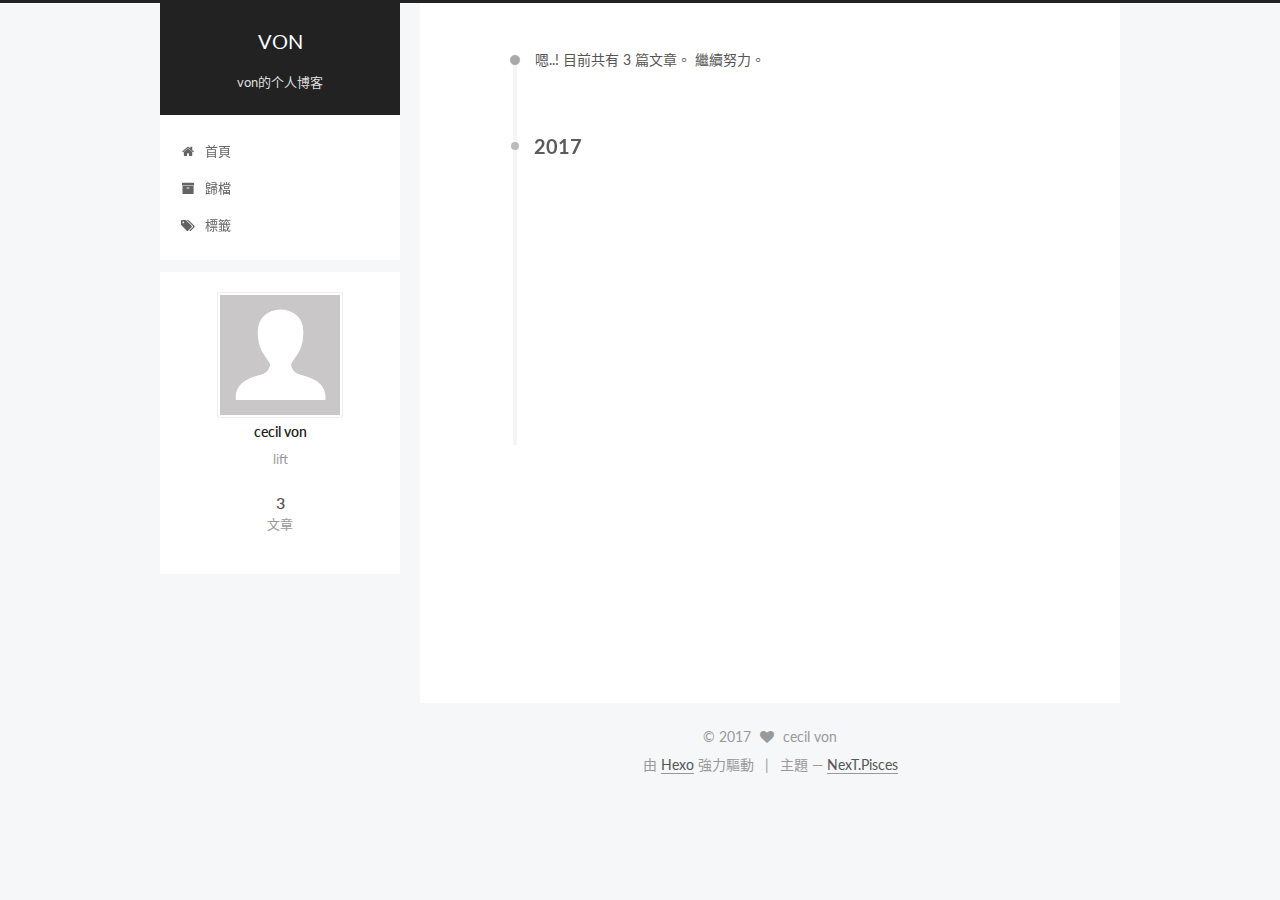
==== archives/index.html @ db0f4509 "Site updated: 2017-08-17 15:25:18" ====
<!DOCTYPE html>



  


<html class="theme-next pisces use-motion" lang="zh-hk">
<head>
  <meta charset="UTF-8"/>
<meta http-equiv="X-UA-Compatible" content="IE=edge" />
<meta name="viewport" content="width=device-width, initial-scale=1, maximum-scale=1"/>
<meta name="theme-color" content="#222">









<meta http-equiv="Cache-Control" content="no-transform" />
<meta http-equiv="Cache-Control" content="no-siteapp" />















  
  
  <link href="/lib/fancybox/source/jquery.fancybox.css?v=2.1.5" rel="stylesheet" type="text/css" />




  
  
  
  

  
    
    
  

  

  

  

  

  
    
    
    <link href="//fonts.googleapis.com/css?family=Lato:300,300italic,400,400italic,700,700italic&subset=latin,latin-ext" rel="stylesheet" type="text/css">
  






<link href="/lib/font-awesome/css/font-awesome.min.css?v=4.6.2" rel="stylesheet" type="text/css" />

<link href="/css/main.css?v=5.1.2" rel="stylesheet" type="text/css" />


  <meta name="keywords" content="Hexo, NexT" />








  <link rel="shortcut icon" type="image/x-icon" href="/favicon.ico?v=5.1.2" />






<meta name="description" content="lift">
<meta property="og:type" content="website">
<meta property="og:title" content="VON">
<meta property="og:url" content="http://yoursite.com/archives/index.html">
<meta property="og:site_name" content="VON">
<meta property="og:description" content="lift">
<meta property="og:locale" content="zh-hk">
<meta name="twitter:card" content="summary">
<meta name="twitter:title" content="VON">
<meta name="twitter:description" content="lift">



<script type="text/javascript" id="hexo.configurations">
  var NexT = window.NexT || {};
  var CONFIG = {
    root: '/',
    scheme: 'Pisces',
    sidebar: {"position":"left","display":"post","offset":12,"offset_float":12,"b2t":false,"scrollpercent":false,"onmobile":false},
    fancybox: true,
    tabs: true,
    motion: true,
    duoshuo: {
      userId: '0',
      author: '博主'
    },
    algolia: {
      applicationID: '',
      apiKey: '',
      indexName: '',
      hits: {"per_page":10},
      labels: {"input_placeholder":"Search for Posts","hits_empty":"We didn't find any results for the search: ${query}","hits_stats":"${hits} results found in ${time} ms"}
    }
  };
</script>



  <link rel="canonical" href="http://yoursite.com/archives/"/>





  <title>歸檔 | VON</title>
  








</head>

<body itemscope itemtype="http://schema.org/WebPage" lang="zh-hk">

  
  
    
  

  <div class="container sidebar-position-left  page-archive  ">
    <div class="headband"></div>

    <header id="header" class="header" itemscope itemtype="http://schema.org/WPHeader">
      <div class="header-inner"><div class="site-brand-wrapper">
  <div class="site-meta ">
    

    <div class="custom-logo-site-title">
      <a href="/"  class="brand" rel="start">
        <span class="logo-line-before"><i></i></span>
        <span class="site-title">VON</span>
        <span class="logo-line-after"><i></i></span>
      </a>
    </div>
      
        <p class="site-subtitle">von的个人博客</p>
      
  </div>

  <div class="site-nav-toggle">
    <button>
      <span class="btn-bar"></span>
      <span class="btn-bar"></span>
      <span class="btn-bar"></span>
    </button>
  </div>
</div>

<nav class="site-nav">
  

  
    <ul id="menu" class="menu">
      
        
        <li class="menu-item menu-item-home">
          <a href="/" rel="section">
            
              <i class="menu-item-icon fa fa-fw fa-home"></i> <br />
            
            首頁
          </a>
        </li>
      
        
        <li class="menu-item menu-item-archives">
          <a href="/archives/" rel="section">
            
              <i class="menu-item-icon fa fa-fw fa-archive"></i> <br />
            
            歸檔
          </a>
        </li>
      
        
        <li class="menu-item menu-item-tags">
          <a href="/tags/" rel="section">
            
              <i class="menu-item-icon fa fa-fw fa-tags"></i> <br />
            
            標籤
          </a>
        </li>
      

      
    </ul>
  

  
</nav>



 </div>
    </header>

    <main id="main" class="main">
      <div class="main-inner">
        <div class="content-wrap">
          <div id="content" class="content">
            

  
  
  
  <div class="post-block archive">
    <div id="posts" class="posts-collapse">
      <span class="archive-move-on"></span>

      <span class="archive-page-counter">
        
        
        
          
        
        嗯..! 目前共有 3 篇文章。 繼續努力。
      </span>

      

        
        
        

        
          
          <div class="collection-title">
            <h2 class="archive-year motion-element" id="archive-year-2017">2017</h2>
          </div>
        
        

        

  <article class="post post-type-normal" itemscope itemtype="http://schema.org/Article">
    <header class="post-header">

      <h2 class="post-title">
        
            <a class="post-title-link" href="/2017/08/17/myself/" itemprop="url">
              
                <span itemprop="name">未命名</span>
              
            </a>
        
      </h2>

      <div class="post-meta">
        <time class="post-time" itemprop="dateCreated"
              datetime="2017-08-17T15:24:46+08:00"
              content="2017-08-17" >
          08-17
        </time>
      </div>

    </header>
  </article>



      

        
        
        

        
        

        

  <article class="post post-type-normal" itemscope itemtype="http://schema.org/Article">
    <header class="post-header">

      <h2 class="post-title">
        
            <a class="post-title-link" href="/2017/08/17/vlog/" itemprop="url">
              
                <span itemprop="name">未命名</span>
              
            </a>
        
      </h2>

      <div class="post-meta">
        <time class="post-time" itemprop="dateCreated"
              datetime="2017-08-17T15:23:54+08:00"
              content="2017-08-17" >
          08-17
        </time>
      </div>

    </header>
  </article>



      

        
        
        

        
        

        

  <article class="post post-type-normal" itemscope itemtype="http://schema.org/Article">
    <header class="post-header">

      <h2 class="post-title">
        
            <a class="post-title-link" href="/2017/08/17/hello-world/" itemprop="url">
              
                <span itemprop="name">Hello World</span>
              
            </a>
        
      </h2>

      <div class="post-meta">
        <time class="post-time" itemprop="dateCreated"
              datetime="2017-08-17T12:05:50+08:00"
              content="2017-08-17" >
          08-17
        </time>
      </div>

    </header>
  </article>



      

    </div>
  </div>
  
  
  

  



          </div>
          


          

        </div>
        
          
  
  <div class="sidebar-toggle">
    <div class="sidebar-toggle-line-wrap">
      <span class="sidebar-toggle-line sidebar-toggle-line-first"></span>
      <span class="sidebar-toggle-line sidebar-toggle-line-middle"></span>
      <span class="sidebar-toggle-line sidebar-toggle-line-last"></span>
    </div>
  </div>

  <aside id="sidebar" class="sidebar">
    
    <div class="sidebar-inner">

      

      

      <section class="site-overview sidebar-panel sidebar-panel-active">
        <div class="site-author motion-element" itemprop="author" itemscope itemtype="http://schema.org/Person">
          <img class="site-author-image" itemprop="image"
               src="/images/avatar.gif"
               alt="cecil von" />
          <p class="site-author-name" itemprop="name">cecil von</p>
           
              <p class="site-description motion-element" itemprop="description">lift</p>
          
        </div>
        <nav class="site-state motion-element">

          
            <div class="site-state-item site-state-posts">
              <a href="/archives/">
                <span class="site-state-item-count">3</span>
                <span class="site-state-item-name">文章</span>
              </a>
            </div>
          

          

          

        </nav>

        

        <div class="links-of-author motion-element">
          
        </div>

        
        

        
        

        


      </section>

      

      

    </div>
  </aside>


        
      </div>
    </main>

    <footer id="footer" class="footer">
      <div class="footer-inner">
        <div class="copyright" >
  
  &copy; 
  <span itemprop="copyrightYear">2017</span>
  <span class="with-love">
    <i class="fa fa-heart"></i>
  </span>
  <span class="author" itemprop="copyrightHolder">cecil von</span>

  
</div>


  <div class="powered-by">
    由 <a class="theme-link" href="https://hexo.io">Hexo</a> 強力驅動
  </div>

  <span class="post-meta-divider">|</span>

  <div class="theme-info">
    主題 &mdash;
    <a class="theme-link" href="https://github.com/iissnan/hexo-theme-next">
      NexT.Pisces
    </a>
  </div>


        







        
      </div>
    </footer>

    
      <div class="back-to-top">
        <i class="fa fa-arrow-up"></i>
        
      </div>
    

  </div>

  

<script type="text/javascript">
  if (Object.prototype.toString.call(window.Promise) !== '[object Function]') {
    window.Promise = null;
  }
</script>









  












  
  <script type="text/javascript" src="/lib/jquery/index.js?v=2.1.3"></script>

  
  <script type="text/javascript" src="/lib/fastclick/lib/fastclick.min.js?v=1.0.6"></script>

  
  <script type="text/javascript" src="/lib/jquery_lazyload/jquery.lazyload.js?v=1.9.7"></script>

  
  <script type="text/javascript" src="/lib/velocity/velocity.min.js?v=1.2.1"></script>

  
  <script type="text/javascript" src="/lib/velocity/velocity.ui.min.js?v=1.2.1"></script>

  
  <script type="text/javascript" src="/lib/fancybox/source/jquery.fancybox.pack.js?v=2.1.5"></script>


  


  <script type="text/javascript" src="/js/src/utils.js?v=5.1.2"></script>

  <script type="text/javascript" src="/js/src/motion.js?v=5.1.2"></script>



  
  


  <script type="text/javascript" src="/js/src/affix.js?v=5.1.2"></script>

  <script type="text/javascript" src="/js/src/schemes/pisces.js?v=5.1.2"></script>



  
  
    <script type="text/javascript" id="motion.page.archive">
      $('.archive-year').velocity('transition.slideLeftIn');
    </script>
  


  


  <script type="text/javascript" src="/js/src/bootstrap.js?v=5.1.2"></script>



  


  




	





  





  








  





  

  

  

  

  

  

</body>
</html>
---- css/main.css ----
/* normalize.css v3.0.2 | MIT License | git.io/normalize */
html {
  font-family: sans-serif; /* 1 */
  -ms-text-size-adjust: 100%; /* 2 */
  -webkit-text-size-adjust: 100%; /* 2 */
}
body {
  margin: 0;
}
article,
aside,
details,
figcaption,
figure,
footer,
header,
hgroup,
main,
menu,
nav,
section,
summary {
  display: block;
}
audio,
canvas,
progress,
video {
  display: inline-block; /* 1 */
  vertical-align: baseline; /* 2 */
}
audio:not([controls]) {
  display: none;
  height: 0;
}
[hidden],
template {
  display: none;
}
a {
  background-color: transparent;
}
a:active,
a:hover {
  outline: 0;
}
abbr[title] {
  border-bottom: 1px dotted;
}
b,
strong {
  font-weight: bold;
}
dfn {
  font-style: italic;
}
h1 {
  font-size: 2em;
  margin: 0.67em 0;
}
mark {
  background: #ff0;
  color: #000;
}
small {
  font-size: 80%;
}
sub,
sup {
  font-size: 75%;
  line-height: 0;
  position: relative;
  vertical-align: baseline;
}
sup {
  top: -0.5em;
}
sub {
  bottom: -0.25em;
}
img {
  border: 0;
}
svg:not(:root) {
  overflow: hidden;
}
figure {
  margin: 1em 40px;
}
hr {
  -moz-box-sizing: content-box;
  box-sizing: content-box;
  height: 0;
}
pre {
  overflow: auto;
}
code,
kbd,
pre,
samp {
  font-family: monospace, monospace;
  font-size: 1em;
}
button,
input,
optgroup,
select,
textarea {
  color: inherit; /* 1 */
  font: inherit; /* 2 */
  margin: 0; /* 3 */
}
button {
  overflow: visible;
}
button,
select {
  text-transform: none;
}
button,
html input[type="button"],
input[type="reset"],
input[type="submit"] {
  -webkit-appearance: button; /* 2 */
  cursor: pointer; /* 3 */
}
button[disabled],
html input[disabled] {
  cursor: default;
}
button::-moz-focus-inner,
input::-moz-focus-inner {
  border: 0;
  padding: 0;
}
input {
  line-height: normal;
}
input[type="checkbox"],
input[type="radio"] {
  box-sizing: border-box; /* 1 */
  padding: 0; /* 2 */
}
input[type="number"]::-webkit-inner-spin-button,
input[type="number"]::-webkit-outer-spin-button {
  height: auto;
}
input[type="search"] {
  -webkit-appearance: textfield; /* 1 */
  -moz-box-sizing: content-box;
  -webkit-box-sizing: content-box; /* 2 */
  box-sizing: content-box;
}
input[type="search"]::-webkit-search-cancel-button,
input[type="search"]::-webkit-search-decoration {
  -webkit-appearance: none;
}
fieldset {
  border: 1px solid #c0c0c0;
  margin: 0 2px;
  padding: 0.35em 0.625em 0.75em;
}
legend {
  border: 0; /* 1 */
  padding: 0; /* 2 */
}
textarea {
  overflow: auto;
}
optgroup {
  font-weight: bold;
}
table {
  border-collapse: collapse;
  border-spacing: 0;
}
td,
th {
  padding: 0;
}
::selection {
  background: #262a30;
  color: #fff;
}
body {
  position: relative;
  font-family: 'Lato', "PingFang SC", "Microsoft YaHei", sans-serif;
  font-size: 14px;
  line-height: 2;
  color: #555;
  background: #f5f7f9;
}
@media (max-width: 767px) {
  body {
    padding-right: 0 !important;
  }
}
@media (min-width: 768px) and (max-width: 991px) {
  body {
    padding-right: 0 !important;
  }
}
@media (min-width: 1600px) {
  body {
    font-size: 16px;
  }
}
h1,
h2,
h3,
h4,
h5,
h6 {
  margin: 0;
  padding: 0;
  font-weight: bold;
  line-height: 1.5;
  font-family: 'Lato', "PingFang SC", "Microsoft YaHei", sans-serif;
}
h2,
h3,
h4,
h5,
h6 {
  margin: 20px 0 15px;
}
h1 {
  font-size: 22px;
}
@media (max-width: 767px) {
  h1 {
    font-size: 18px;
  }
}
h2 {
  font-size: 20px;
}
@media (max-width: 767px) {
  h2 {
    font-size: 16px;
  }
}
h3 {
  font-size: 18px;
}
@media (max-width: 767px) {
  h3 {
    font-size: 14px;
  }
}
h4 {
  font-size: 16px;
}
@media (max-width: 767px) {
  h4 {
    font-size: 12px;
  }
}
h5 {
  font-size: 14px;
}
@media (max-width: 767px) {
  h5 {
    font-size: 10px;
  }
}
h6 {
  font-size: 12px;
}
@media (max-width: 767px) {
  h6 {
    font-size: 8px;
  }
}
p {
  margin: 0 0 20px 0;
}
a {
  color: #555;
  text-decoration: none;
  border-bottom: 1px solid #999;
  word-wrap: break-word;
}
a:hover {
  color: #222;
  border-bottom-color: #222;
}
blockquote {
  margin: 0;
  padding: 0;
}
img {
  display: block;
  margin: auto;
  max-width: 100%;
  height: auto;
}
hr {
  margin: 40px 0;
  height: 3px;
  border: none;
  background-color: #ddd;
  background-image: repeating-linear-gradient(-45deg, #fff, #fff 4px, transparent 4px, transparent 8px);
}
blockquote {
  padding: 0 15px;
  color: #666;
  border-left: 4px solid #ddd;
}
blockquote cite::before {
  content: "-";
  padding: 0 5px;
}
dt {
  font-weight: 700;
}
dd {
  margin: 0;
  padding: 0;
}
kbd {
  border: 1px solid #ccc;
  border-radius: 0.2em;
  box-shadow: 0.1em 0.1em 0.2em rgba(0,0,0,0.1);
  background-color: #f9f9f9;
  font-family: inherit;
  background-image: -webkit-linear-gradient(top, #eee, #fff, #eee);
  padding: 0.1em 0.3em;
  white-space: nowrap;
}
.text-left {
  text-align: left;
}
.text-center {
  text-align: center;
}
.text-right {
  text-align: right;
}
.text-justify {
  text-align: justify;
}
.text-nowrap {
  white-space: nowrap;
}
.text-lowercase {
  text-transform: lowercase;
}
.text-uppercase {
  text-transform: uppercase;
}
.text-capitalize {
  text-transform: capitalize;
}
.center-block {
  display: block;
  margin-left: auto;
  margin-right: auto;
}
.clearfix:before,
.clearfix:after {
  content: " ";
  display: table;
}
.clearfix:after {
  clear: both;
}
.pullquote {
  width: 45%;
}
.pullquote.left {
  float: left;
  margin-left: 5px;
  margin-right: 10px;
}
.pullquote.right {
  float: right;
  margin-left: 10px;
  margin-right: 5px;
}
.affix.affix.affix {
  position: fixed;
}
.translation {
  margin-top: -20px;
  font-size: 14px;
  color: #999;
}
.scrollbar-measure {
  width: 100px;
  height: 100px;
  overflow: scroll;
  position: absolute;
  top: -9999px;
}
.use-motion .motion-element {
  opacity: 0;
}
table {
  margin: 20px 0;
  width: 100%;
  border-collapse: collapse;
  border-spacing: 0;
  border: 1px solid #ddd;
  font-size: 14px;
  table-layout: fixed;
  word-wrap: break-all;
}
table>tbody>tr:nth-of-type(odd) {
  background-color: #f9f9f9;
}
table>tbody>tr:hover {
  background-color: #f5f5f5;
}
caption,
th,
td {
  padding: 8px;
  text-align: left;
  vertical-align: middle;
  font-weight: normal;
}
th,
td {
  border-bottom: 3px solid #ddd;
  border-right: 1px solid #eee;
}
th {
  padding-bottom: 10px;
  font-weight: 700;
}
td {
  border-bottom-width: 1px;
}
html,
body {
  height: 100%;
}
.container {
  position: relative;
  min-height: 100%;
}
.header-inner {
  margin: 0 auto;
  padding: 100px 0 70px;
  width: 700px;
}
@media (min-width: 1600px) {
  .container .header-inner {
    width: 900px;
  }
}
.main-inner {
  margin: 0 auto;
  width: 700px;
}
@media (min-width: 1600px) {
  .container .main-inner {
    width: 900px;
  }
}
.footer {
  width: 100%;
  min-height: 50px;
}
.footer-inner {
  box-sizing: border-box;
  margin: 20px auto;
  width: 700px;
}
@media (min-width: 1600px) {
  .container .footer-inner {
    width: 900px;
  }
}
pre,
.highlight {
  overflow: auto;
  margin: 20px 0;
  padding: 0;
  font-size: 13px;
  color: #4d4d4c;
  background: #f7f7f7;
  line-height: 1.6;
}
pre,
code {
  font-family: consolas, Menlo, "PingFang SC", "Microsoft YaHei", monospace;
}
code {
  padding: 2px 4px;
  word-wrap: break-word;
  color: #555;
  background: #eee;
  border-radius: 3px;
  font-size: 13px;
}
pre code {
  padding: 0;
  color: #4d4d4c;
  background: none;
  text-shadow: none;
}
.highlight {
  border-radius: 1px;
}
.highlight pre {
  border: none;
  margin: 0;
  padding: 10px 0;
}
.highlight table {
  margin: 0;
  width: auto;
  border: none;
}
.highlight td {
  border: none;
  padding: 0;
}
.highlight figcaption {
  font-size: 1em;
  color: #4d4d4c;
  line-height: 1em;
  margin-bottom: 1em;
}
.highlight figcaption:before,
.highlight figcaption:after {
  content: " ";
  display: table;
}
.highlight figcaption:after {
  clear: both;
}
.highlight figcaption a {
  float: right;
  color: #4d4d4c;
}
.highlight figcaption a:hover {
  border-bottom-color: #4d4d4c;
}
.highlight .gutter pre {
  padding-left: 10px;
  padding-right: 10px;
  color: #869194;
  text-align: right;
  background-color: #eff2f3;
}
.highlight .code pre {
  width: 100%;
  padding-left: 10px;
  padding-right: 10px;
  background-color: #f7f7f7;
}
.highlight .line {
  height: 20px;
}
.gutter {
  -webkit-user-select: none;
  -moz-user-select: none;
  -ms-user-select: none;
  user-select: none;
}
.gist table {
  width: auto;
}
.gist table td {
  border: none;
}
pre .deletion {
  background: #fdd;
}
pre .addition {
  background: #dfd;
}
pre .meta {
  color: #8959a8;
}
pre .comment {
  color: #8e908c;
}
pre .variable,
pre .attribute,
pre .tag,
pre .regexp,
pre .ruby .constant,
pre .xml .tag .title,
pre .xml .pi,
pre .xml .doctype,
pre .html .doctype,
pre .css .id,
pre .css .class,
pre .css .pseudo {
  color: #c82829;
}
pre .number,
pre .preprocessor,
pre .built_in,
pre .literal,
pre .params,
pre .constant,
pre .command {
  color: #f5871f;
}
pre .ruby .class .title,
pre .css .rules .attribute,
pre .string,
pre .value,
pre .inheritance,
pre .header,
pre .ruby .symbol,
pre .xml .cdata,
pre .special,
pre .number,
pre .formula {
  color: #718c00;
}
pre .title,
pre .css .hexcolor {
  color: #3e999f;
}
pre .function,
pre .python .decorator,
pre .python .title,
pre .ruby .function .title,
pre .ruby .title .keyword,
pre .perl .sub,
pre .javascript .title,
pre .coffeescript .title {
  color: #4271ae;
}
pre .keyword,
pre .javascript .function {
  color: #8959a8;
}
.full-image.full-image.full-image {
  border: none;
  max-width: 100%;
  width: auto;
  margin: 20px auto;
}
@media (min-width: 992px) {
  .full-image.full-image.full-image {
    max-width: none;
    width: 118%;
    margin: 0 -9%;
  }
}
.blockquote-center,
.page-home .post-type-quote blockquote,
.page-post-detail .post-type-quote blockquote {
  position: relative;
  margin: 40px 0;
  padding: 0;
  border-left: none;
  text-align: center;
}
.blockquote-center::before,
.page-home .post-type-quote blockquote::before,
.page-post-detail .post-type-quote blockquote::before,
.blockquote-center::after,
.page-home .post-type-quote blockquote::after,
.page-post-detail .post-type-quote blockquote::after {
  position: absolute;
  content: ' ';
  display: block;
  width: 100%;
  height: 24px;
  opacity: 0.2;
  background-repeat: no-repeat;
  background-position: 0 -6px;
  background-size: 22px 22px;
}
.blockquote-center::before,
.page-home .post-type-quote blockquote::before,
.page-post-detail .post-type-quote blockquote::before {
  top: -20px;
  background-image: url("../images/quote-l.svg");
  border-top: 1px solid #ccc;
}
.blockquote-center::after,
.page-home .post-type-quote blockquote::after,
.page-post-detail .post-type-quote blockquote::after {
  bottom: -20px;
  background-image: url("../images/quote-r.svg");
  border-bottom: 1px solid #ccc;
  background-position: 100% 8px;
}
.blockquote-center p,
.page-home .post-type-quote blockquote p,
.page-post-detail .post-type-quote blockquote p,
.blockquote-center div,
.page-home .post-type-quote blockquote div,
.page-post-detail .post-type-quote blockquote div {
  text-align: center;
}
.post .post-body .group-picture img {
  box-sizing: border-box;
  padding: 0 3px;
  border: none;
}
.post .group-picture-row {
  overflow: hidden;
  margin-top: 6px;
}
.post .group-picture-row:first-child {
  margin-top: 0;
}
.post .group-picture-column {
  float: left;
}
.page-post-detail .post-body .group-picture-column {
  float: none;
  margin-top: 10px;
  width: auto !important;
}
.page-post-detail .post-body .group-picture-column img {
  margin: 0 auto;
}
.page-archive .group-picture-container {
  overflow: hidden;
}
.page-archive .group-picture-row {
  float: left;
}
.page-archive .group-picture-row:first-child {
  margin-top: 6px;
}
.page-archive .group-picture-column {
  max-width: 150px;
  max-height: 150px;
}
.post-body .note {
  position: relative;
  padding: 15px;
  margin-bottom: 20px;
  border: 1px solid #eee;
  border-left-width: 5px;
  border-radius: 3px;
}
.post-body .note h2,
.post-body .note h3,
.post-body .note h4,
.post-body .note h5,
.post-body .note h6 {
  margin-top: 0;
  margin-bottom: 0;
  border-bottom: initial;
  padding-top: 0 !important;
}
.post-body .note p:first-child,
.post-body .note ul:first-child,
.post-body .note ol:first-child,
.post-body .note table:first-child,
.post-body .note pre:first-child,
.post-body .note blockquote:first-child {
  margin-top: 0;
}
.post-body .note p:last-child,
.post-body .note ul:last-child,
.post-body .note ol:last-child,
.post-body .note table:last-child,
.post-body .note pre:last-child,
.post-body .note blockquote:last-child {
  margin-bottom: 0;
}
.post-body .note.default {
  border-left-color: #777;
}
.post-body .note.default h2,
.post-body .note.default h3,
.post-body .note.default h4,
.post-body .note.default h5,
.post-body .note.default h6 {
  color: #777;
}
.post-body .note.primary {
  border-left-color: #6f42c1;
}
.post-body .note.primary h2,
.post-body .note.primary h3,
.post-body .note.primary h4,
.post-body .note.primary h5,
.post-body .note.primary h6 {
  color: #6f42c1;
}
.post-body .note.info {
  border-left-color: #428bca;
}
.post-body .note.info h2,
.post-body .note.info h3,
.post-body .note.info h4,
.post-body .note.info h5,
.post-body .note.info h6 {
  color: #428bca;
}
.post-body .note.success {
  border-left-color: #5cb85c;
}
.post-body .note.success h2,
.post-body .note.success h3,
.post-body .note.success h4,
.post-body .note.success h5,
.post-body .note.success h6 {
  color: #5cb85c;
}
.post-body .note.warning {
  border-left-color: #f0ad4e;
}
.post-body .note.warning h2,
.post-body .note.warning h3,
.post-body .note.warning h4,
.post-body .note.warning h5,
.post-body .note.warning h6 {
  color: #f0ad4e;
}
.post-body .note.danger {
  border-left-color: #d9534f;
}
.post-body .note.danger h2,
.post-body .note.danger h3,
.post-body .note.danger h4,
.post-body .note.danger h5,
.post-body .note.danger h6 {
  color: #d9534f;
}
.post-body .label {
  display: inline;
  padding: 0 2px;
  white-space: nowrap;
}
.post-body .label.default {
  background-color: #f0f0f0;
}
.post-body .label.primary {
  background-color: #efe6f7;
}
.post-body .label.info {
  background-color: #e5f2f8;
}
.post-body .label.success {
  background-color: #e7f4e9;
}
.post-body .label.warning {
  background-color: #fcf6e1;
}
.post-body .label.danger {
  background-color: #fae8eb;
}
.post-body .tabs {
  position: relative;
  display: block;
  margin-bottom: 20px;
  padding-top: 10px;
}
.post-body .tabs ul.nav-tabs {
  margin: 0;
  padding: 0;
  display: flex;
  margin-bottom: -1px;
}
@media (max-width: 413px) {
  .post-body .tabs ul.nav-tabs {
    display: block;
    margin-bottom: 5px;
  }
}
.post-body .tabs ul.nav-tabs li.tab {
  list-style-type: none !important;
  margin: 0 0.25em 0 0;
  border-top: 3px solid transparent;
  border-left: 1px solid transparent;
  border-right: 1px solid transparent;
}
@media (max-width: 413px) {
  .post-body .tabs ul.nav-tabs li.tab {
    margin: initial;
    border-top: 1px solid transparent;
    border-left: 3px solid transparent;
    border-right: 1px solid transparent;
    border-bottom: 1px solid transparent;
  }
}
.post-body .tabs ul.nav-tabs li.tab a {
  outline: 0;
  border-bottom: initial;
  display: block;
  line-height: 1.8em;
  padding: 0.25em 0.75em;
  transition-duration: 0.2s;
  transition-timing-function: ease-out;
  transition-delay: 0s;
}
.post-body .tabs ul.nav-tabs li.tab a i {
  width: 1.285714285714286em;
}
.post-body .tabs ul.nav-tabs li.tab.active {
  border-top: 3px solid #fc6423;
  border-left: 1px solid #ddd;
  border-right: 1px solid #ddd;
  background-color: #fff;
}
@media (max-width: 413px) {
  .post-body .tabs ul.nav-tabs li.tab.active {
    border-top: 1px solid #ddd;
    border-left: 3px solid #fc6423;
    border-right: 1px solid #ddd;
    border-bottom: 1px solid #ddd;
  }
}
.post-body .tabs ul.nav-tabs li.tab.active a {
  cursor: default;
  color: #555;
}
.post-body .tabs .tab-content {
  background-color: #fff;
}
.post-body .tabs .tab-content .tab-pane {
  border: 1px solid #ddd;
  padding: 20px 20px 0 20px;
}
.post-body .tabs .tab-content .tab-pane:not(.active) {
  display: none !important;
}
.post-body .tabs .tab-content .tab-pane.active {
  display: block !important;
}
.btn {
  display: inline-block;
  padding: 0 20px;
  font-size: 14px;
  color: #fff;
  background: #222;
  border: 2px solid #555;
  text-decoration: none;
  border-radius: 0;
  transition-property: background-color;
  transition-duration: 0.2s;
  transition-timing-function: ease-in-out;
  transition-delay: 0s;
}
.btn:hover,
.post-button .btn:hover {
  border-color: #222;
  color: #fff;
  background: #222;
}
.btn-bar {
  display: block;
  width: 22px;
  height: 2px;
  background: #555;
  border-radius: 1px;
}
.btn-bar+.btn-bar {
  margin-top: 4px;
}
.pagination {
  margin: 120px 0 40px;
  text-align: center;
  border-top: 1px solid #eee;
}
.page-number-basic,
.pagination .prev,
.pagination .next,
.pagination .page-number,
.pagination .space {
  display: inline-block;
  position: relative;
  top: -1px;
  margin: 0 10px;
  padding: 0 10px;
  line-height: 30px;
}
@media (max-width: 767px) {
  .page-number-basic,
  .pagination .prev,
  .pagination .next,
  .pagination .page-number,
  .pagination .space {
    margin: 0 5px;
  }
}
.pagination .prev,
.pagination .next,
.pagination .page-number {
  border-bottom: 0;
  border-top: 1px solid #eee;
  transition-property: border-color;
  transition-duration: 0.2s;
  transition-timing-function: ease-in-out;
  transition-delay: 0s;
}
.pagination .prev:hover,
.pagination .next:hover,
.pagination .page-number:hover {
  border-top-color: #222;
}
.pagination .space {
  padding: 0;
  margin: 0;
}
.pagination .prev {
  margin-left: 0;
}
.pagination .next {
  margin-right: 0;
}
.pagination .page-number.current {
  color: #fff;
  background: #ccc;
  border-top-color: #ccc;
}
@media (max-width: 767px) {
  .pagination {
    border-top: none;
  }
  .pagination .prev,
  .pagination .next,
  .pagination .page-number {
    margin-bottom: 10px;
    border-top: 0;
    border-bottom: 1px solid #eee;
  }
  .pagination .prev:hover,
  .pagination .next:hover,
  .pagination .page-number:hover {
    border-bottom-color: #222;
  }
}
.comments {
  margin: 60px 20px 0;
}
.tag-cloud {
  text-align: center;
}
.tag-cloud a {
  display: inline-block;
  margin: 10px;
}
.back-to-top {
  box-sizing: border-box;
  position: fixed;
  bottom: -100px;
  right: 30px;
  z-index: 1050;
  padding: 0 6px;
  width: 24px;
  background: #222;
  font-size: 12px;
  opacity: 0.6;
  color: #fff;
  cursor: pointer;
  text-align: center;
  -webkit-transform: translateZ(0);
  transition-property: bottom;
  transition-duration: 0.2s;
  transition-timing-function: ease-in-out;
  transition-delay: 0s;
}
@media (min-width: 768px) and (max-width: 991px) {
  .back-to-top {
    display: none !important;
  }
}
@media (max-width: 767px) {
  .back-to-top {
    display: none !important;
  }
}
.back-to-top.back-to-top-on {
  bottom: 30px;
}
.header {
  background: transparent;
}
.header-inner {
  position: relative;
}
.headband {
  height: 3px;
  background: #222;
}
.site-meta {
  margin: 0;
  text-align: center;
}
@media (max-width: 767px) {
  .site-meta {
    text-align: center;
  }
}
.brand {
  position: relative;
  display: inline-block;
  padding: 0 40px;
  color: #fff;
  background: #222;
  border-bottom: none;
}
.brand:hover {
  color: #fff;
}
.logo {
  display: inline-block;
  margin-right: 5px;
  line-height: 36px;
  vertical-align: top;
}
.site-title {
  display: inline-block;
  vertical-align: top;
  line-height: 36px;
  font-size: 20px;
  font-weight: normal;
  font-family: 'Lato', "PingFang SC", "Microsoft YaHei", sans-serif;
}
.site-subtitle {
  margin-top: 10px;
  font-size: 13px;
  color: #ddd;
}
.use-motion .brand {
  opacity: 0;
}
.use-motion .logo,
.use-motion .site-title,
.use-motion .site-subtitle {
  opacity: 0;
  position: relative;
  top: -10px;
}
.site-nav-toggle {
  display: none;
  position: absolute;
  top: 10px;
  left: 10px;
}
@media (max-width: 767px) {
  .site-nav-toggle {
    display: block;
  }
}
.site-nav-toggle button {
  margin-top: 2px;
  padding: 9px 10px;
  background: transparent;
  border: none;
}
@media (max-width: 767px) {
  .site-nav {
    display: none;
    margin: 0 -10px;
    padding: 0 10px;
    clear: both;
    border-top: 1px solid #ddd;
  }
}
@media (min-width: 768px) and (max-width: 991px) {
  .site-nav {
    display: block !important;
  }
}
@media (min-width: 992px) {
  .site-nav {
    display: block !important;
  }
}
.menu {
  margin-top: 20px;
  padding-left: 0;
  text-align: center;
}
.menu .menu-item {
  display: inline-block;
  margin: 0 10px;
  list-style: none;
}
@media screen and (max-width: 767px) {
  .menu .menu-item {
    margin-top: 10px;
  }
}
.menu .menu-item a {
  display: block;
  font-size: 13px;
  line-height: inherit;
  border-bottom: 1px solid transparent;
  transition-property: border-color;
  transition-duration: 0.2s;
  transition-timing-function: ease-in-out;
  transition-delay: 0s;
}
.menu .menu-item a:hover,
.menu-item-active a {
  border-bottom-color: #222;
}
.menu .menu-item .fa {
  margin-right: 5px;
}
.use-motion .menu-item {
  opacity: 0;
}
.post-body {
  font-family: 'Lato', "PingFang SC", "Microsoft YaHei", sans-serif;
}
@media (max-width: 767px) {
  .post-body {
    word-break: break-word;
  }
}
.post-body .fancybox img {
  display: block !important;
  margin: 0 auto;
  cursor: pointer;
  cursor: zoom-in;
  cursor: -webkit-zoom-in;
}
.post-body .image-caption,
.post-body .figure .caption {
  margin: 10px auto 15px;
  text-align: center;
  font-size: 14px;
  color: #999;
  font-weight: bold;
  line-height: 1;
}
.post-sticky-flag {
  display: inline-block;
  font-size: 16px;
  -ms-transform: rotate(30deg);
  -webkit-transform: rotate(30deg);
  -moz-transform: rotate(30deg);
  -ms-transform: rotate(30deg);
  -o-transform: rotate(30deg);
  transform: rotate(30deg);
}
.posts-expand {
  padding-top: 40px;
}
@media (max-width: 767px) {
  .posts-expand {
    margin: 0 20px;
  }
  .post-body pre {
    padding: 10px;
  }
  .post-body pre .gutter pre {
    padding-right: 10px;
  }
  .post-body .highlight {
    margin-left: 0px;
    margin-right: 0px;
    padding: 0;
  }
  .post-body .highlight .gutter pre {
    padding-right: 10px;
  }
}
@media (min-width: 992px) {
  .posts-expand .post-body {
    text-align: justify;
  }
}
.posts-expand .post-body h2,
.posts-expand .post-body h3,
.posts-expand .post-body h4,
.posts-expand .post-body h5,
.posts-expand .post-body h6 {
  padding-top: 10px;
}
.posts-expand .post-body h2 .header-anchor,
.posts-expand .post-body h3 .header-anchor,
.posts-expand .post-body h4 .header-anchor,
.posts-expand .post-body h5 .header-anchor,
.posts-expand .post-body h6 .header-anchor {
  float: right;
  margin-left: 10px;
  color: #ccc;
  border-bottom-style: none;
  visibility: hidden;
}
.posts-expand .post-body h2 .header-anchor:hover,
.posts-expand .post-body h3 .header-anchor:hover,
.posts-expand .post-body h4 .header-anchor:hover,
.posts-expand .post-body h5 .header-anchor:hover,
.posts-expand .post-body h6 .header-anchor:hover {
  color: inherit;
}
.posts-expand .post-body h2:hover .header-anchor,
.posts-expand .post-body h3:hover .header-anchor,
.posts-expand .post-body h4:hover .header-anchor,
.posts-expand .post-body h5:hover .header-anchor,
.posts-expand .post-body h6:hover .header-anchor {
  visibility: visible;
}
.posts-expand .post-body ul li {
  list-style: circle;
}
.posts-expand .post-body img {
  box-sizing: border-box;
  margin: auto;
  padding: 3px;
  border: 1px solid #ddd;
}
.posts-expand .fancybox img {
  margin: 0 auto;
}
@media (max-width: 767px) {
  .posts-collapse {
    margin: 0 20px;
  }
  .posts-collapse .post-title,
  .posts-collapse .post-meta {
    display: block;
    width: auto;
    text-align: left;
  }
}
.posts-collapse {
  position: relative;
  z-index: 1010;
  margin-left: 55px;
}
.posts-collapse::after {
  content: " ";
  position: absolute;
  top: 20px;
  left: 0;
  margin-left: -2px;
  width: 4px;
  height: 100%;
  background: #f5f5f5;
  z-index: -1;
}
@media (max-width: 767px) {
  .posts-collapse {
    margin: 0 20px;
  }
}
.posts-collapse .collection-title {
  position: relative;
  margin: 60px 0;
}
.posts-collapse .collection-title h1,
.posts-collapse .collection-title h2 {
  margin-left: 20px;
}
.posts-collapse .collection-title small {
  color: #bbb;
  margin-left: 5px;
}
.posts-collapse .collection-title::before {
  content: " ";
  position: absolute;
  left: 0;
  top: 50%;
  margin-left: -4px;
  margin-top: -4px;
  width: 8px;
  height: 8px;
  background: #bbb;
  border-radius: 50%;
}
.posts-collapse .post {
  margin: 30px 0;
}
.posts-collapse .post-header {
  position: relative;
  transition-duration: 0.2s;
  transition-timing-function: ease-in-out;
  transition-delay: 0s;
  transition-property: border;
  border-bottom: 1px dashed #ccc;
}
.posts-collapse .post-header::before {
  content: " ";
  position: absolute;
  left: 0;
  top: 12px;
  width: 6px;
  height: 6px;
  margin-left: -4px;
  background: #bbb;
  border-radius: 50%;
  border: 1px solid #fff;
  transition-duration: 0.2s;
  transition-timing-function: ease-in-out;
  transition-delay: 0s;
  transition-property: background;
}
.posts-collapse .post-header:hover {
  border-bottom-color: #666;
}
.posts-collapse .post-header:hover::before {
  background: #222;
}
.posts-collapse .post-meta {
  position: absolute;
  font-size: 12px;
  left: 20px;
  top: 5px;
}
.posts-collapse .post-comments-count {
  display: none;
}
.posts-collapse .post-title {
  margin-left: 60px;
  font-size: 16px;
  font-weight: normal;
  line-height: inherit;
}
.posts-collapse .post-title::after {
  margin-left: 3px;
  opacity: 0.6;
}
.posts-collapse .post-title a {
  color: #666;
  border-bottom: none;
}
.page-home .post-type-quote .post-header,
.page-post-detail .post-type-quote .post-header,
.page-home .post-type-quote .post-tags,
.page-post-detail .post-type-quote .post-tags {
  display: none;
}
.posts-expand .post-title {
  font-size: 26px;
  text-align: center;
  word-break: break-word;
  font-weight: 400;
}
@media (max-width: 767px) {
  .posts-expand .post-title {
    font-size: 22px;
  }
}
.posts-expand .post-title-link {
  display: inline-block;
  position: relative;
  color: #555;
  border-bottom: none;
  line-height: 1.2;
  vertical-align: top;
}
.posts-expand .post-title-link::before {
  content: "";
  position: absolute;
  width: 100%;
  height: 2px;
  bottom: 0;
  left: 0;
  background-color: #000;
  visibility: hidden;
  -webkit-transform: scaleX(0);
  -moz-transform: scaleX(0);
  -ms-transform: scaleX(0);
  -o-transform: scaleX(0);
  transform: scaleX(0);
  transition-duration: 0.2s;
  transition-timing-function: ease-in-out;
  transition-delay: 0s;
}
.posts-expand .post-title-link:hover::before {
  visibility: visible;
  -webkit-transform: scaleX(1);
  -moz-transform: scaleX(1);
  -ms-transform: scaleX(1);
  -o-transform: scaleX(1);
  transform: scaleX(1);
}
.posts-expand .post-title-link .fa {
  font-size: 16px;
}
.posts-expand .post-meta {
  margin: 3px 0 60px 0;
  color: #999;
  font-family: 'Lato', "PingFang SC", "Microsoft YaHei", sans-serif;
  font-size: 12px;
  text-align: center;
}
.posts-expand .post-meta .post-category-list {
  display: inline-block;
  margin: 0;
  padding: 3px;
}
.posts-expand .post-meta .post-category-list-link {
  color: #999;
}
.posts-expand .post-meta .post-description {
  font-size: 14px;
  margin-top: 2px;
}
.post-meta-divider {
  margin: 0 0.5em;
}
.post-meta-item-icon {
  margin-right: 3px;
}
@media (min-width: 768px) and (max-width: 991px) {
  .post-meta-item-icon {
    display: inline-block;
  }
}
@media (max-width: 767px) {
  .post-meta-item-icon {
    display: inline-block;
  }
}
@media (min-width: 768px) and (max-width: 991px) {
  .post-meta-item-text {
    display: none;
  }
}
@media (max-width: 767px) {
  .post-meta-item-text {
    display: none;
  }
}
@media (max-width: 767px) {
  .posts-expand .post-comments-count {
    display: none;
  }
}
.post-button {
  margin-top: 50px;
}
.post-button .btn {
  color: #555;
  font-size: 14px;
  background: #fff;
  border-radius: 2px;
  line-height: 2;
  margin: 0 4px 8px 4px;
}
.post-button .fa-fw {
  width: 1.285714285714286em;
  text-align: left;
}
.posts-expand .post-tags {
  margin-top: 40px;
  text-align: center;
}
.posts-expand .post-tags a {
  display: inline-block;
  margin-right: 10px;
  font-size: 13px;
}
.post-nav {
  display: table;
  margin-top: 15px;
  width: 100%;
  border-top: 1px solid #eee;
}
.post-nav-divider {
  display: table-cell;
  width: 10%;
}
.post-nav-item {
  display: table-cell;
  padding: 10px 0 0 0;
  width: 45%;
  vertical-align: top;
}
.post-nav-item a {
  position: relative;
  display: block;
  line-height: 25px;
  font-size: 14px;
  color: #555;
  border-bottom: none;
}
.post-nav-item a:hover {
  color: #222;
  border-bottom: none;
}
.post-nav-item a:active {
  top: 2px;
}
.post-nav-item .fa {
  position: absolute;
  top: 8px;
  left: 0;
  font-size: 12px;
}
.post-nav-next a {
  padding-left: 15px;
}
.post-nav-prev {
  text-align: right;
}
.post-nav-prev a {
  padding-right: 15px;
}
.post-nav-prev .fa {
  right: 0;
  left: auto;
}
.posts-expand .post-eof {
  display: block;
  margin: 80px auto 60px;
  width: 8%;
  height: 1px;
  background: #ccc;
  text-align: center;
}
.post:last-child .post-eof.post-eof.post-eof {
  display: none;
}
.post-gallery {
  display: table;
  table-layout: fixed;
  width: 100%;
  border-collapse: separate;
}
.post-gallery-row {
  display: table-row;
}
.post-gallery .post-gallery-img {
  display: table-cell;
  text-align: center;
  vertical-align: middle;
  border: none;
}
.post-gallery .post-gallery-img img {
  max-width: 100%;
  max-height: 100%;
  border: none;
}
.fancybox-close,
.fancybox-close:hover {
  border: none;
}
.rtl.post-body p,
.rtl.post-body a,
.rtl.post-body h1,
.rtl.post-body h2,
.rtl.post-body h3,
.rtl.post-body h4,
.rtl.post-body h5,
.rtl.post-body h6,
.rtl.post-body li,
.rtl.post-body ul,
.rtl.post-body ol {
  direction: rtl;
  font-family: UKIJ Ekran;
}
.rtl.post-title {
  font-family: UKIJ Ekran;
}
.sidebar {
  position: fixed;
  right: 0;
  top: 0;
  bottom: 0;
  width: 0;
  z-index: 1040;
  box-shadow: inset 0 2px 6px #000;
  background: #222;
  -webkit-transform: translateZ(0);
}
.sidebar a {
  color: #999;
  border-bottom-color: #555;
}
.sidebar a:hover {
  color: #eee;
}
@media (min-width: 768px) and (max-width: 991px) {
  .sidebar {
    display: none !important;
  }
}
@media (max-width: 767px) {
  .sidebar {
    display: none !important;
  }
}
.sidebar-inner {
  position: relative;
  padding: 20px 10px;
  color: #999;
  text-align: center;
}
.sidebar-toggle {
  position: fixed;
  right: 30px;
  bottom: 45px;
  width: 14px;
  height: 14px;
  padding: 5px;
  background: #222;
  line-height: 0;
  z-index: 1050;
  cursor: pointer;
  -webkit-transform: translateZ(0);
}
@media (min-width: 768px) and (max-width: 991px) {
  .sidebar-toggle {
    display: none !important;
  }
}
@media (max-width: 767px) {
  .sidebar-toggle {
    display: none !important;
  }
}
.sidebar-toggle-line {
  position: relative;
  display: inline-block;
  vertical-align: top;
  height: 2px;
  width: 100%;
  background: #fff;
  margin-top: 3px;
}
.sidebar-toggle-line:first-child {
  margin-top: 0;
}
.site-author-image {
  display: block;
  margin: 0 auto;
  padding: 2px;
  max-width: 120px;
  height: auto;
  border: 1px solid #eee;
}
.site-author-name {
  margin: 0;
  text-align: center;
  color: #222;
  font-weight: 600;
}
.site-description {
  margin-top: 0;
  text-align: center;
  font-size: 13px;
  color: #999;
}
.site-state {
  overflow: hidden;
  line-height: 1.4;
  white-space: nowrap;
  text-align: center;
}
.site-state-item {
  display: inline-block;
  padding: 0 15px;
  border-left: 1px solid #eee;
}
.site-state-item:first-child {
  border-left: none;
}
.site-state-item a {
  border-bottom: none;
}
.site-state-item-count {
  display: block;
  text-align: center;
  color: inherit;
  font-weight: 600;
  font-size: 16px;
}
.site-state-item-name {
  font-size: 13px;
  color: #999;
}
.feed-link {
  margin-top: 20px;
}
.feed-link a {
  display: inline-block;
  padding: 0 15px;
  color: #fc6423;
  border: 1px solid #fc6423;
  border-radius: 4px;
}
.feed-link a i {
  color: #fc6423;
  font-size: 14px;
}
.feed-link a:hover {
  color: #fff;
  background: #fc6423;
}
.feed-link a:hover i {
  color: #fff;
}
.links-of-author {
  margin-top: 20px;
  display: flex;
  flex-wrap: wrap;
  justify-content: center;
}
.links-of-author a {
  display: inline-block;
  vertical-align: middle;
  margin-right: 10px;
  margin-bottom: 10px;
  border-bottom-color: #555;
  font-size: 13px;
}
.links-of-author a:before {
  display: inline-block;
  vertical-align: middle;
  margin-right: 3px;
  content: " ";
  width: 4px;
  height: 4px;
  border-radius: 50%;
  background: #4b4a73;
}
.links-of-blogroll {
  font-size: 13px;
}
.links-of-blogroll-title {
  margin-top: 20px;
  font-size: 14px;
  font-weight: 600;
}
.links-of-blogroll-list {
  margin: 0;
  padding: 0;
  list-style: none;
}
.links-of-blogroll-item {
  padding: 2px 10px;
}
.links-of-blogroll-item a {
  max-width: 280px;
  box-sizing: border-box;
  display: inline-block;
  overflow: hidden;
  white-space: nowrap;
  text-overflow: ellipsis;
}
.sidebar-nav {
  margin: 0 0 20px;
  padding-left: 0;
}
.sidebar-nav li {
  display: inline-block;
  cursor: pointer;
  border-bottom: 1px solid transparent;
  font-size: 14px;
  color: #555;
}
.sidebar-nav li:hover {
  color: #fc6423;
}
.page-post-detail .sidebar-nav-toc {
  padding: 0 5px;
}
.page-post-detail .sidebar-nav-overview {
  margin-left: 10px;
}
.sidebar-nav .sidebar-nav-active {
  color: #fc6423;
  border-bottom-color: #fc6423;
}
.sidebar-nav .sidebar-nav-active:hover {
  color: #fc6423;
}
.sidebar-panel {
  display: none;
}
.sidebar-panel-active {
  display: block;
}
.post-toc-empty {
  font-size: 14px;
  color: #666;
}
.post-toc-wrap {
  overflow: hidden;
}
.post-toc {
  overflow: auto;
}
.post-toc ol {
  margin: 0;
  padding: 0 2px 5px 10px;
  text-align: left;
  list-style: none;
  font-size: 14px;
}
.post-toc ol > ol {
  padding-left: 0;
}
.post-toc ol a {
  transition-duration: 0.2s;
  transition-timing-function: ease-in-out;
  transition-delay: 0s;
  transition-property: all;
  color: #666;
  border-bottom-color: #ccc;
}
.post-toc ol a:hover {
  color: #000;
  border-bottom-color: #000;
}
.post-toc .nav-item {
  overflow: hidden;
  text-overflow: ellipsis;
  white-space: nowrap;
  line-height: 1.8;
}
.post-toc .nav .nav-child {
  display: none;
}
.post-toc .nav .active > .nav-child {
  display: block;
}
.post-toc .nav .active-current > .nav-child {
  display: block;
}
.post-toc .nav .active-current > .nav-child > .nav-item {
  display: block;
}
.post-toc .nav .active > a {
  color: #fc6423;
  border-bottom-color: #fc6423;
}
.post-toc .nav .active-current > a {
  color: #fc6423;
}
.post-toc .nav .active-current > a:hover {
  color: #fc6423;
}
.footer {
  font-size: 14px;
  color: #999;
}
.footer img {
  border: none;
}
.footer-inner {
  text-align: center;
}
.with-love {
  display: inline-block;
  margin: 0 5px;
}
.powered-by,
.theme-info {
  display: inline-block;
}
.cc-license {
  margin-top: 10px;
  text-align: center;
}
.cc-license .cc-opacity {
  opacity: 0.7;
  border-bottom: none;
}
.cc-license .cc-opacity:hover {
  opacity: 0.9;
}
.cc-license img {
  display: inline-block;
}
.theme-next #ds-thread #ds-reset {
  color: #555;
}
.theme-next #ds-thread #ds-reset .ds-replybox {
  margin-bottom: 30px;
}
.theme-next #ds-thread #ds-reset .ds-replybox .ds-avatar,
.theme-next #ds-reset .ds-avatar img {
  box-shadow: none;
}
.theme-next #ds-thread #ds-reset .ds-textarea-wrapper {
  border-color: #c7d4e1;
  background: none;
  border-top-right-radius: 3px;
  border-top-left-radius: 3px;
}
.theme-next #ds-thread #ds-reset .ds-textarea-wrapper textarea {
  height: 60px;
}
.theme-next #ds-reset .ds-rounded-top {
  border-radius: 0;
}
.theme-next #ds-thread #ds-reset .ds-post-toolbar {
  box-sizing: border-box;
  border: 1px solid #c7d4e1;
  background: #f6f8fa;
}
.theme-next #ds-thread #ds-reset .ds-post-options {
  height: 40px;
  border: none;
  background: none;
}
.theme-next #ds-thread #ds-reset .ds-toolbar-buttons {
  top: 11px;
}
.theme-next #ds-thread #ds-reset .ds-sync {
  top: 5px;
}
.theme-next #ds-thread #ds-reset .ds-post-button {
  top: 4px;
  right: 5px;
  width: 90px;
  height: 30px;
  border: 1px solid #c5ced7;
  border-radius: 3px;
  background-image: linear-gradient(#fbfbfc, #f5f7f9);
  color: #60676d;
}
.theme-next #ds-thread #ds-reset .ds-post-button:hover {
  background-position: 0 -30px;
  color: #60676d;
}
.theme-next #ds-thread #ds-reset .ds-comments-info {
  padding: 10px 0;
}
.theme-next #ds-thread #ds-reset .ds-sort {
  display: none;
}
.theme-next #ds-thread #ds-reset li.ds-tab a.ds-current {
  border: none;
  background: #f6f8fa;
  color: #60676d;
}
.theme-next #ds-thread #ds-reset li.ds-tab a.ds-current:hover {
  background-color: #e9f0f7;
  color: #60676d;
}
.theme-next #ds-thread #ds-reset li.ds-tab a {
  border-radius: 2px;
  padding: 5px;
}
.theme-next #ds-thread #ds-reset .ds-login-buttons p {
  color: #999;
  line-height: 36px;
}
.theme-next #ds-thread #ds-reset .ds-login-buttons .ds-service-list li {
  height: 28px;
}
.theme-next #ds-thread #ds-reset .ds-service-list a {
  background: none;
  padding: 5px;
  border: 1px solid;
  border-radius: 3px;
  text-align: center;
}
.theme-next #ds-thread #ds-reset .ds-service-list a:hover {
  color: #fff;
  background: #666;
}
.theme-next #ds-thread #ds-reset .ds-service-list .ds-weibo {
  color: #fc9b00;
  border-color: #fc9b00;
}
.theme-next #ds-thread #ds-reset .ds-service-list .ds-weibo:hover {
  background: #fc9b00;
}
.theme-next #ds-thread #ds-reset .ds-service-list .ds-qq {
  color: #60a3ec;
  border-color: #60a3ec;
}
.theme-next #ds-thread #ds-reset .ds-service-list .ds-qq:hover {
  background: #60a3ec;
}
.theme-next #ds-thread #ds-reset .ds-service-list .ds-renren {
  color: #2e7ac4;
  border-color: #2e7ac4;
}
.theme-next #ds-thread #ds-reset .ds-service-list .ds-renren:hover {
  background: #2e7ac4;
}
.theme-next #ds-thread #ds-reset .ds-service-list .ds-douban {
  color: #37994c;
  border-color: #37994c;
}
.theme-next #ds-thread #ds-reset .ds-service-list .ds-douban:hover {
  background: #37994c;
}
.theme-next #ds-thread #ds-reset .ds-service-list .ds-kaixin {
  color: #fef20d;
  border-color: #fef20d;
}
.theme-next #ds-thread #ds-reset .ds-service-list .ds-kaixin:hover {
  background: #fef20d;
}
.theme-next #ds-thread #ds-reset .ds-service-list .ds-netease {
  color: #f00;
  border-color: #f00;
}
.theme-next #ds-thread #ds-reset .ds-service-list .ds-netease:hover {
  background: #f00;
}
.theme-next #ds-thread #ds-reset .ds-service-list .ds-sohu {
  color: #ffcb05;
  border-color: #ffcb05;
}
.theme-next #ds-thread #ds-reset .ds-service-list .ds-sohu:hover {
  background: #ffcb05;
}
.theme-next #ds-thread #ds-reset .ds-service-list .ds-baidu {
  color: #2831e0;
  border-color: #2831e0;
}
.theme-next #ds-thread #ds-reset .ds-service-list .ds-baidu:hover {
  background: #2831e0;
}
.theme-next #ds-thread #ds-reset .ds-service-list .ds-google {
  color: #166bec;
  border-color: #166bec;
}
.theme-next #ds-thread #ds-reset .ds-service-list .ds-google:hover {
  background: #166bec;
}
.theme-next #ds-thread #ds-reset .ds-service-list .ds-weixin {
  color: #00ce0d;
  border-color: #00ce0d;
}
.theme-next #ds-thread #ds-reset .ds-service-list .ds-weixin:hover {
  background: #00ce0d;
}
.theme-next #ds-thread #ds-reset .ds-service-list .ds-more-services {
  border: none;
}
.theme-next #ds-thread #ds-reset .ds-service-list .ds-more-services:hover {
  background: none;
}
.theme-next #ds-reset .duoshuo-ua-admin {
  display: inline-block;
  color: #f00;
}
.theme-next #ds-reset .duoshuo-ua-platform,
.theme-next #ds-reset .duoshuo-ua-browser {
  color: #ccc;
}
.theme-next #ds-reset .duoshuo-ua-platform .fa,
.theme-next #ds-reset .duoshuo-ua-browser .fa {
  display: inline-block;
  margin-right: 3px;
}
.theme-next #ds-reset .duoshuo-ua-separator {
  display: inline-block;
  margin-left: 5px;
}
.theme-next .this_ua {
  background-color: #ccc !important;
  border-radius: 4px;
  padding: 0 5px !important;
  margin: 1px 1px !important;
  border: 1px solid #bbb !important;
  color: #fff;
  display: inline-block !important;
}
.theme-next .this_ua.admin {
  background-color: #d9534f !important;
  border-color: #d9534f !important;
}
.theme-next .this_ua.platform.iOS,
.theme-next .this_ua.platform.Mac,
.theme-next .this_ua.platform.Windows {
  background-color: #39b3d7 !important;
  border-color: #46b8da !important;
}
.theme-next .this_ua.platform.Linux {
  background-color: #3a3a3a !important;
  border-color: #1f1f1f !important;
}
.theme-next .this_ua.platform.Android {
  background-color: #00c47d !important;
  border-color: #01b171 !important;
}
.theme-next .this_ua.browser.Mobile,
.theme-next .this_ua.browser.Chrome {
  background-color: #5cb85c !important;
  border-color: #4cae4c !important;
}
.theme-next .this_ua.browser.Firefox {
  background-color: #f0ad4e !important;
  border-color: #eea236 !important;
}
.theme-next .this_ua.browser.Maxthon,
.theme-next .this_ua.browser.IE {
  background-color: #428bca !important;
  border-color: #357ebd !important;
}
.theme-next .this_ua.browser.baidu,
.theme-next .this_ua.browser.UCBrowser,
.theme-next .this_ua.browser.Opera {
  background-color: #d9534f !important;
  border-color: #d43f3a !important;
}
.theme-next .this_ua.browser.Android,
.theme-next .this_ua.browser.QQBrowser {
  background-color: #78ace9 !important;
  border-color: #4cae4c !important;
}
.post-spread {
  margin-top: 20px;
  text-align: center;
}
.jiathis_style {
  display: inline-block;
}
.jiathis_style a {
  border: none;
}
.fa {
  font-family: FontAwesome !important;
}
.post-spread {
  margin-top: 20px;
  text-align: center;
}
.bdshare-slide-button-box a {
  border: none;
}
.bdsharebuttonbox {
  display: inline-block;
}
.bdsharebuttonbox a {
  border: none;
}
.local-search-pop-overlay {
  position: fixed;
  width: 100%;
  height: 100%;
  top: 0;
  left: 0;
  z-index: 2080;
  background-color: rgba(0,0,0,0.3);
}
.local-search-popup {
  display: none;
  position: fixed;
  top: 10%;
  left: 50%;
  margin-left: -350px;
  width: 700px;
  height: 80%;
  padding: 0;
  background: #fff;
  color: #333;
  z-index: 9999;
  border-radius: 5px;
}
@media (max-width: 767px) {
  .local-search-popup {
    padding: 0;
    top: 0;
    left: 0;
    margin: 0;
    width: 100%;
    height: 100%;
    border-radius: 0;
  }
}
.local-search-popup ul.search-result-list {
  padding: 0;
  margin: 0 5px;
}
.local-search-popup p.search-result {
  border-bottom: 1px dashed #ccc;
  padding: 5px 0;
}
.local-search-popup a.search-result-title {
  font-weight: bold;
  font-size: 16px;
}
.local-search-popup .search-keyword {
  border-bottom: 1px dashed #f00;
  font-weight: bold;
  color: #f00;
}
.local-search-popup .local-search-header {
  padding: 5px;
  height: 36px;
  background: #f5f5f5;
  border-top-left-radius: 5px;
  border-top-right-radius: 5px;
}
.local-search-popup #local-search-result {
  overflow: auto;
  position: relative;
  padding: 5px 25px;
  height: calc(100% - 55px);
}
.local-search-popup .local-search-input-wrapper {
  display: inline-block;
  width: calc(100% - 90px);
  height: 36px;
  line-height: 36px;
  padding: 0 5px;
}
.local-search-popup .local-search-input-wrapper input {
  padding: 8px 0;
  height: 20px;
  display: block;
  width: 100%;
  outline: none;
  border: none;
  background: transparent;
  vertical-align: middle;
}
.local-search-popup .search-icon,
.local-search-popup .popup-btn-close {
  display: inline-block;
  font-size: 18px;
  color: #999;
  height: 36px;
  width: 18px;
  padding-left: 10px;
  padding-right: 10px;
}
.local-search-popup .search-icon {
  float: left;
}
.local-search-popup .popup-btn-close {
  border-left: 1px solid #eee;
  float: right;
  cursor: pointer;
}
.local-search-popup #no-result {
  position: absolute;
  left: 50%;
  top: 50%;
  -webkit-transform: translate(-50%, -50%);
  -webkit-transform: translate(-50%, -50%);
  -moz-transform: translate(-50%, -50%);
  -ms-transform: translate(-50%, -50%);
  -o-transform: translate(-50%, -50%);
  transform: translate(-50%, -50%);
  color: #ccc;
}
@media (min-width: 768px) and (max-width: 991px) {
  .busuanzi-count {
    width: auto;
  }
}
@media (max-width: 767px) {
  .busuanzi-count {
    width: auto;
  }
}
.site-uv,
.site-pv,
.page-pv {
  display: inline-block;
}
.site-uv .busuanzi-value,
.site-pv .busuanzi-value,
.page-pv .busuanzi-value {
  margin: 0 5px;
}
.site-uv {
  margin-right: 10px;
}
.site-uv::after {
  content: "|";
  padding-left: 10px;
}
.use-motion .post {
  opacity: 0;
}
.page-archive .archive-page-counter {
  position: relative;
  top: 3px;
  left: 20px;
}
@media (max-width: 767px) {
  .page-archive .archive-page-counter {
    top: 5px;
  }
}
.page-archive .posts-collapse .archive-move-on {
  position: absolute;
  top: 11px;
  left: 0;
  margin-left: -6px;
  width: 10px;
  height: 10px;
  opacity: 0.5;
  background: #555;
  border: 1px solid #fff;
  border-radius: 50%;
}
.category-all-page .category-all-title {
  text-align: center;
}
.category-all-page .category-all {
  margin-top: 20px;
}
.category-all-page .category-list {
  margin: 0;
  padding: 0;
  list-style: none;
}
.category-all-page .category-list-item {
  margin: 5px 10px;
}
.category-all-page .category-list-count {
  color: #bbb;
}
.category-all-page .category-list-count:before {
  display: inline;
  content: " (";
}
.category-all-page .category-list-count:after {
  display: inline;
  content: ") ";
}
.category-all-page .category-list-child {
  padding-left: 10px;
}
#schedule ul#event-list {
  padding-left: 30px;
}
#schedule ul#event-list hr {
  margin: 20px 0 45px 0 !important;
  background: #222;
}
#schedule ul#event-list hr:after {
  display: inline-block;
  content: 'NOW';
  background: #222;
  color: #fff;
  font-weight: bold;
  text-align: right;
  padding: 0 5px;
}
#schedule ul#event-list li.event {
  margin: 20px 0px;
  background: #f9f9f9;
  padding-left: 10px;
  min-height: 40px;
}
#schedule ul#event-list li.event h2.event-summary {
  margin: 0;
  padding-bottom: 3px;
}
#schedule ul#event-list li.event h2.event-summary:before {
  display: inline-block;
  font-family: FontAwesome;
  font-size: 8px;
  content: '\f111';
  vertical-align: middle;
  margin-right: 25px;
  color: #bbb;
}
#schedule ul#event-list li.event span.event-relative-time {
  display: inline-block;
  font-size: 12px;
  font-weight: 400;
  padding-left: 12px;
  color: #bbb;
}
#schedule ul#event-list li.event span.event-details {
  display: block;
  color: #bbb;
  margin-left: 56px;
  padding-top: 3px;
  padding-bottom: 6px;
  text-indent: -24px;
  line-height: 18px;
}
#schedule ul#event-list li.event span.event-details:before {
  text-indent: 0;
  display: inline-block;
  width: 14px;
  font-family: FontAwesome;
  text-align: center;
  margin-right: 9px;
  color: #bbb;
}
#schedule ul#event-list li.event span.event-details.event-location:before {
  content: '\f041';
}
#schedule ul#event-list li.event span.event-details.event-duration:before {
  content: '\f017';
}
#schedule ul#event-list li.event-past {
  background: #fcfcfc;
}
#schedule ul#event-list li.event-past > * {
  opacity: 0.6;
}
#schedule ul#event-list li.event-past h2.event-summary {
  color: #bbb;
}
#schedule ul#event-list li.event-past h2.event-summary:before {
  color: #dfdfdf;
}
#schedule ul#event-list li.event-now {
  background: #222;
  color: #fff;
  padding: 15px 0 15px 10px;
}
#schedule ul#event-list li.event-now h2.event-summary:before {
  -webkit-transform: scale(1.2);
  -moz-transform: scale(1.2);
  -ms-transform: scale(1.2);
  -o-transform: scale(1.2);
  transform: scale(1.2);
  color: #fff;
  animation: dot-flash 1s alternate infinite ease-in-out;
}
#schedule ul#event-list li.event-now * {
  color: #fff !important;
}
@-moz-keyframes dot-flash {
  from {
    opacity: 1;
    -webkit-transform: scale(1.1);
    -moz-transform: scale(1.1);
    -ms-transform: scale(1.1);
    -o-transform: scale(1.1);
    transform: scale(1.1);
  }
  to {
    opacity: 0;
    -webkit-transform: scale(1);
    -moz-transform: scale(1);
    -ms-transform: scale(1);
    -o-transform: scale(1);
    transform: scale(1);
  }
}
@-webkit-keyframes dot-flash {
  from {
    opacity: 1;
    -webkit-transform: scale(1.1);
    -moz-transform: scale(1.1);
    -ms-transform: scale(1.1);
    -o-transform: scale(1.1);
    transform: scale(1.1);
  }
  to {
    opacity: 0;
    -webkit-transform: scale(1);
    -moz-transform: scale(1);
    -ms-transform: scale(1);
    -o-transform: scale(1);
    transform: scale(1);
  }
}
@-o-keyframes dot-flash {
  from {
    opacity: 1;
    -webkit-transform: scale(1.1);
    -moz-transform: scale(1.1);
    -ms-transform: scale(1.1);
    -o-transform: scale(1.1);
    transform: scale(1.1);
  }
  to {
    opacity: 0;
    -webkit-transform: scale(1);
    -moz-transform: scale(1);
    -ms-transform: scale(1);
    -o-transform: scale(1);
    transform: scale(1);
  }
}
@keyframes dot-flash {
  from {
    opacity: 1;
    -webkit-transform: scale(1.1);
    -moz-transform: scale(1.1);
    -ms-transform: scale(1.1);
    -o-transform: scale(1.1);
    transform: scale(1.1);
  }
  to {
    opacity: 0;
    -webkit-transform: scale(1);
    -moz-transform: scale(1);
    -ms-transform: scale(1);
    -o-transform: scale(1);
    transform: scale(1);
  }
}
.page-post-detail .sidebar-toggle-line {
  background: #fc6423;
}
.page-post-detail .comments {
  overflow: hidden;
}
.header {
  position: relative;
  margin: 0 auto;
  width: 960px;
}
@media (min-width: 768px) and (max-width: 991px) {
  .header {
    width: auto;
  }
}
@media (max-width: 767px) {
  .header {
    width: auto;
  }
}
.header-inner {
  position: absolute;
  top: 0;
  overflow: hidden;
  padding: 0;
  width: 240px;
  background: #fff;
  box-shadow: initial;
  border-radius: initial;
}
@media (min-width: 1600px) {
  .container .header-inner {
    width: 240px;
  }
}
@media (min-width: 768px) and (max-width: 991px) {
  .header-inner {
    position: relative;
    width: auto;
    border-radius: initial;
  }
}
@media (max-width: 767px) {
  .header-inner {
    position: relative;
    width: auto;
    border-radius: initial;
  }
}
.main:before,
.main:after {
  content: " ";
  display: table;
}
.main:after {
  clear: both;
}
.container .main-inner {
  width: 960px;
}
@media (min-width: 768px) and (max-width: 991px) {
  .container .main-inner {
    width: auto;
  }
}
@media (max-width: 767px) {
  .container .main-inner {
    width: auto;
  }
}
.content-wrap {
  float: right;
  box-sizing: border-box;
  padding: 40px;
  width: 700px;
  background: #fff;
  min-height: 700px;
  box-shadow: initial;
  border-radius: initial;
}
@media (min-width: 768px) and (max-width: 991px) {
  .content-wrap {
    width: 100%;
    padding: 20px;
    border-radius: initial;
  }
}
@media (max-width: 767px) {
  .content-wrap {
    width: 100%;
    padding: 20px;
    min-height: auto;
    border-radius: initial;
  }
}
.sidebar {
  position: static;
  float: left;
  margin-top: 300px;
  width: 240px;
  background: #f5f7f9;
  box-shadow: none;
}
@media (min-width: 768px) and (max-width: 991px) {
  .sidebar {
    display: none;
  }
}
@media (max-width: 767px) {
  .sidebar {
    display: none;
  }
}
.sidebar-toggle {
  display: none;
}
.footer-inner {
  width: 960px;
  padding-left: 260px;
}
@media (min-width: 768px) and (max-width: 991px) {
  .footer-inner {
    width: auto;
    padding-left: 0 !important;
    padding-right: 0 !important;
  }
}
@media (max-width: 767px) {
  .footer-inner {
    width: auto;
    padding-left: 0 !important;
    padding-right: 0 !important;
  }
}
.sidebar-position-right .header-inner {
  right: 0;
}
.sidebar-position-right .content-wrap {
  float: left;
}
.sidebar-position-right .sidebar {
  float: right;
}
.sidebar-position-right .footer-inner {
  padding-left: 0;
  padding-right: 260px;
}
.site-brand-wrapper {
  position: relative;
}
.site-meta {
  padding: 20px 0;
  color: #fff;
  background: #222;
}
@media (min-width: 768px) and (max-width: 991px) {
  .site-meta {
    box-shadow: 0 0 16px rgba(0,0,0,0.5);
  }
}
@media (max-width: 767px) {
  .site-meta {
    box-shadow: 0 0 16px rgba(0,0,0,0.5);
  }
}
.brand {
  padding: 0;
  background: none;
}
.brand:hover {
  color: #fff;
}
.site-subtitle {
  margin: 10px 10px 0;
  font-weight: initial;
}
.site-search form {
  display: none;
}
.site-nav {
  border-top: none;
}
@media (min-width: 768px) and (max-width: 991px) {
  .site-nav {
    display: none !important;
  }
}
@media (min-width: 768px) and (max-width: 991px) {
  .site-nav-on {
    display: block !important;
  }
}
.menu .menu-item {
  display: block;
  margin: 0;
}
.menu .menu-item a {
  position: relative;
  box-sizing: border-box;
  padding: 5px 20px;
  text-align: left;
  line-height: inherit;
  transition-property: background-color;
  transition-duration: 0.2s;
  transition-timing-function: ease-in-out;
  transition-delay: 0s;
}
.menu .menu-item a:hover,
.menu-item-active a {
  background: #f9f9f9;
  border-bottom-color: #fff;
}
.menu .menu-item br {
  display: none;
}
.menu-item-active a:after {
  content: " ";
  position: absolute;
  top: 50%;
  margin-top: -3px;
  right: 15px;
  width: 6px;
  height: 6px;
  border-radius: 50%;
  background-color: #bbb;
}
.btn-bar {
  background-color: #fff;
}
.site-nav-toggle {
  left: 20px;
  top: 50%;
  -webkit-transform: translateY(-50%);
  -webkit-transform: translateY(-50%);
  -moz-transform: translateY(-50%);
  -ms-transform: translateY(-50%);
  -o-transform: translateY(-50%);
  transform: translateY(-50%);
}
@media (min-width: 768px) and (max-width: 991px) {
  .site-nav-toggle {
    display: block;
  }
}
.use-motion .sidebar .motion-element {
  opacity: 1;
}
.sidebar {
  display: none;
  right: auto;
  bottom: auto;
  -webkit-transform: none;
}
.sidebar-inner {
  box-sizing: border-box;
  width: 240px;
  color: #555;
  background: #fff;
  box-shadow: initial;
  border-radius: initial;
}
.sidebar-inner.affix {
  position: fixed;
  top: 12px;
}
.site-overview {
  margin: 0 2px;
  text-align: left;
}
.site-author:before,
.site-author:after {
  content: " ";
  display: table;
}
.site-author:after {
  clear: both;
}
.sidebar a {
  color: #555;
}
.sidebar a:hover {
  color: #222;
}
.links-of-author-item a:before {
  display: none;
}
.links-of-author-item a {
  border-bottom: none;
  text-decoration: underline;
}
.feed-link {
  border-top: 1px dotted #ccc;
  border-bottom: 1px dotted #ccc;
  text-align: center;
}
.feed-link a {
  display: block;
  color: #fc6423;
  border: none;
}
.feed-link a:hover {
  background: none;
  color: #e34603;
}
.feed-link a:hover i {
  color: #e34603;
}
.links-of-author-item {
  margin: 5px 0 0;
  width: 50%;
}
.links-of-author-item a {
  max-width: 216px;
  box-sizing: border-box;
  display: inline-block;
  margin-right: 0;
  margin-bottom: 0;
  padding: 0 5px;
  overflow: hidden;
  white-space: nowrap;
  text-overflow: ellipsis;
}
.links-of-author-item a {
  display: block;
  text-decoration: none;
}
.links-of-author-item a:hover {
  border-radius: 4px;
  background: #eee;
}
.links-of-author-item .fa {
  margin-right: 2px;
  font-size: 16px;
}
.links-of-author-item .fa-globe {
  font-size: 15px;
}
.links-of-blogroll {
  text-align: center;
  margin-top: 20px;
  padding: 3px 0 0;
  border-top: 1px dotted #ccc;
}
.links-of-blogroll-title {
  margin-top: 0;
}
.links-of-blogroll-item {
  padding: 0;
}
.links-of-blogroll-inline:before,
.links-of-blogroll-inline:after {
  content: " ";
  display: table;
}
.links-of-blogroll-inline:after {
  clear: both;
}
.links-of-blogroll-inline .links-of-blogroll-item {
  margin: 5px 0 0;
  width: 50%;
  display: inline-block;
  width: unset;
}
.links-of-blogroll-inline .links-of-blogroll-item a {
  max-width: 216px;
  box-sizing: border-box;
  display: inline-block;
  margin-right: 0;
  margin-bottom: 0;
  padding: 0 5px;
  overflow: hidden;
  white-space: nowrap;
  text-overflow: ellipsis;
}
@media (max-width: 767px) {
  .post-body {
    text-align: justify;
  }
}
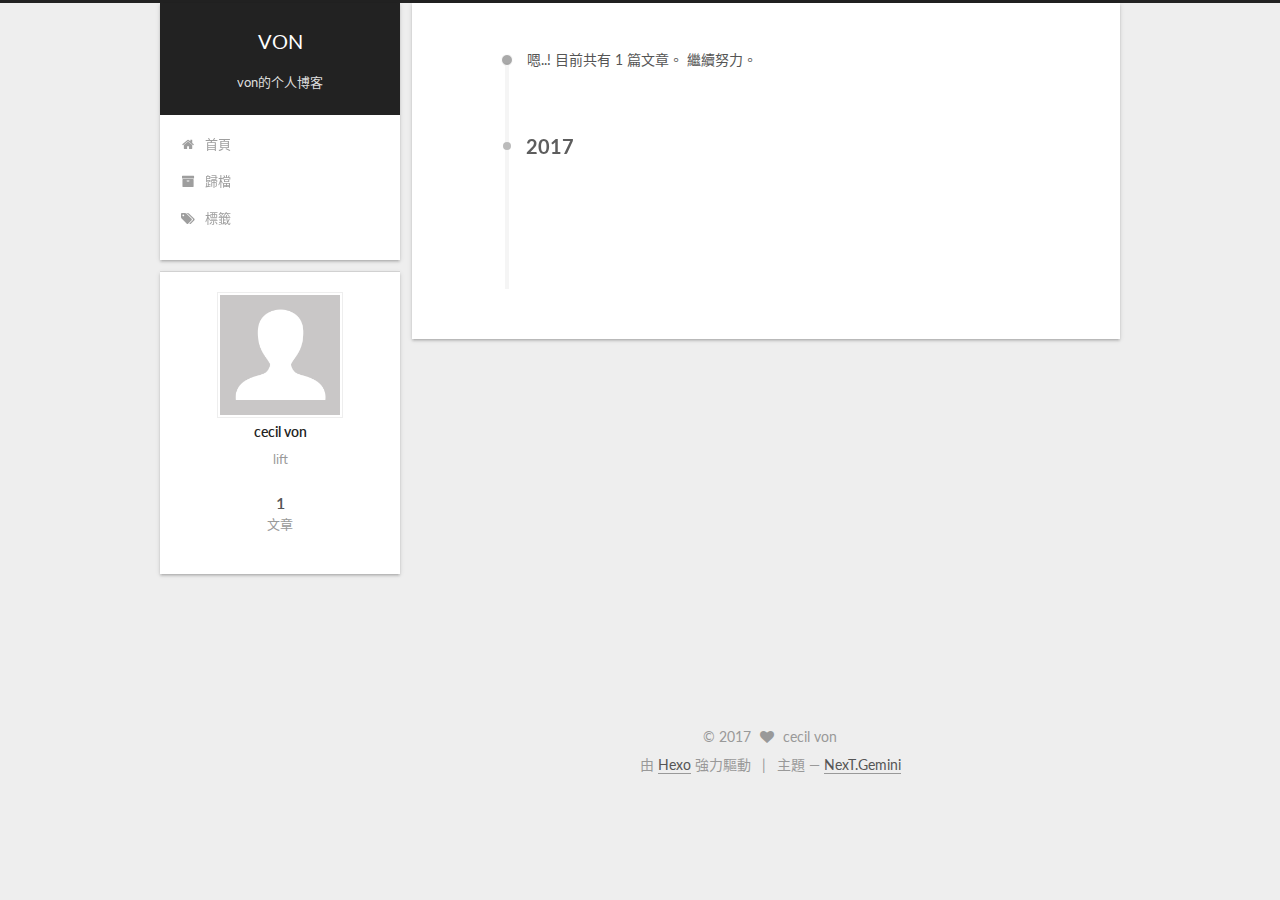
==== commit abc6baa0: "Site updated: 2017-08-17 15:36:44" ====
--- a/archives/index.html
+++ b/archives/index.html
@@ -5,7 +5,7 @@
   
 
 
-<html class="theme-next pisces use-motion" lang="zh-hk">
+<html class="theme-next gemini use-motion" lang="zh-hk">
 <head>
   <meta charset="UTF-8"/>
 <meta http-equiv="X-UA-Compatible" content="IE=edge" />
@@ -111,7 +111,7 @@
   var NexT = window.NexT || {};
   var CONFIG = {
     root: '/',
-    scheme: 'Pisces',
+    scheme: 'Gemini',
     sidebar: {"position":"left","display":"post","offset":12,"offset_float":12,"b2t":false,"scrollpercent":false,"onmobile":false},
     fancybox: true,
     tabs: true,
@@ -254,7 +254,7 @@
         
           
         
-        嗯..! 目前共有 3 篇文章。 繼續努力。
+        嗯..! 目前共有 1 篇文章。 繼續努力。
       </span>
 
       
@@ -268,43 +268,6 @@
           <div class="collection-title">
             <h2 class="archive-year motion-element" id="archive-year-2017">2017</h2>
           </div>
-        
-        
-
-        
-
-  <article class="post post-type-normal" itemscope itemtype="http://schema.org/Article">
-    <header class="post-header">
-
-      <h2 class="post-title">
-        
-            <a class="post-title-link" href="/2017/08/17/myself/" itemprop="url">
-              
-                <span itemprop="name">未命名</span>
-              
-            </a>
-        
-      </h2>
-
-      <div class="post-meta">
-        <time class="post-time" itemprop="dateCreated"
-              datetime="2017-08-17T15:24:46+08:00"
-              content="2017-08-17" >
-          08-17
-        </time>
-      </div>
-
-    </header>
-  </article>
-
-
-
-      
-
-        
-        
-        
-
         
         
 
@@ -326,43 +289,6 @@
       <div class="post-meta">
         <time class="post-time" itemprop="dateCreated"
               datetime="2017-08-17T15:23:54+08:00"
-              content="2017-08-17" >
-          08-17
-        </time>
-      </div>
-
-    </header>
-  </article>
-
-
-
-      
-
-        
-        
-        
-
-        
-        
-
-        
-
-  <article class="post post-type-normal" itemscope itemtype="http://schema.org/Article">
-    <header class="post-header">
-
-      <h2 class="post-title">
-        
-            <a class="post-title-link" href="/2017/08/17/hello-world/" itemprop="url">
-              
-                <span itemprop="name">Hello World</span>
-              
-            </a>
-        
-      </h2>
-
-      <div class="post-meta">
-        <time class="post-time" itemprop="dateCreated"
-              datetime="2017-08-17T12:05:50+08:00"
               content="2017-08-17" >
           08-17
         </time>
@@ -426,7 +352,7 @@
           
             <div class="site-state-item site-state-posts">
               <a href="/archives/">
-                <span class="site-state-item-count">3</span>
+                <span class="site-state-item-count">1</span>
                 <span class="site-state-item-name">文章</span>
               </a>
             </div>
@@ -491,7 +417,7 @@
   <div class="theme-info">
     主題 &mdash;
     <a class="theme-link" href="https://github.com/iissnan/hexo-theme-next">
-      NexT.Pisces
+      NexT.Gemini
     </a>
   </div>
 
--- a/css/main.css
+++ b/css/main.css
@@ -189,7 +189,7 @@
   font-size: 14px;
   line-height: 2;
   color: #555;
-  background: #f5f7f9;
+  background: #eee;
 }
 @media (max-width: 767px) {
   body {
@@ -444,7 +444,7 @@
 .header-inner {
   margin: 0 auto;
   padding: 100px 0 70px;
-  width: 700px;
+  width: calc(100% - 252px);
 }
 @media (min-width: 1600px) {
   .container .header-inner {
@@ -453,7 +453,7 @@
 }
 .main-inner {
   margin: 0 auto;
-  width: 700px;
+  width: calc(100% - 252px);
 }
 @media (min-width: 1600px) {
   .container .main-inner {
@@ -467,7 +467,7 @@
 .footer-inner {
   box-sizing: border-box;
   margin: 20px auto;
-  width: 700px;
+  width: calc(100% - 252px);
 }
 @media (min-width: 1600px) {
   .container .footer-inner {
@@ -1809,7 +1809,7 @@
   width: 4px;
   height: 4px;
   border-radius: 50%;
-  background: #4b4a73;
+  background: #5c4e6c;
 }
 .links-of-blogroll {
   font-size: 13px;
@@ -2331,16 +2331,6 @@
   transform: translate(-50%, -50%);
   color: #ccc;
 }
-@media (min-width: 768px) and (max-width: 991px) {
-  .busuanzi-count {
-    width: auto;
-  }
-}
-@media (max-width: 767px) {
-  .busuanzi-count {
-    width: auto;
-  }
-}
 .site-uv,
 .site-pv,
 .page-pv {
@@ -2587,7 +2577,7 @@
 .header {
   position: relative;
   margin: 0 auto;
-  width: 960px;
+  width: 75%;
 }
 @media (min-width: 768px) and (max-width: 991px) {
   .header {
@@ -2606,7 +2596,7 @@
   padding: 0;
   width: 240px;
   background: #fff;
-  box-shadow: initial;
+  box-shadow: 0 2px 2px 0 rgba(0,0,0,0.12), 0 3px 1px -2px rgba(0,0,0,0.06), 0 1px 5px 0 rgba(0,0,0,0.12);
   border-radius: initial;
 }
 @media (min-width: 1600px) {
@@ -2637,7 +2627,7 @@
   clear: both;
 }
 .container .main-inner {
-  width: 960px;
+  width: 75%;
 }
 @media (min-width: 768px) and (max-width: 991px) {
   .container .main-inner {
@@ -2653,10 +2643,10 @@
   float: right;
   box-sizing: border-box;
   padding: 40px;
-  width: 700px;
+  width: calc(100% - 252px);
   background: #fff;
   min-height: 700px;
-  box-shadow: initial;
+  box-shadow: 0 2px 2px 0 rgba(0,0,0,0.12), 0 3px 1px -2px rgba(0,0,0,0.06), 0 1px 5px 0 rgba(0,0,0,0.12);
   border-radius: initial;
 }
 @media (min-width: 768px) and (max-width: 991px) {
@@ -2679,7 +2669,7 @@
   float: left;
   margin-top: 300px;
   width: 240px;
-  background: #f5f7f9;
+  background: #eee;
   box-shadow: none;
 }
 @media (min-width: 768px) and (max-width: 991px) {
@@ -2696,7 +2686,7 @@
   display: none;
 }
 .footer-inner {
-  width: 960px;
+  width: 75%;
   padding-left: 260px;
 }
 @media (min-width: 768px) and (max-width: 991px) {
@@ -2837,7 +2827,7 @@
   width: 240px;
   color: #555;
   background: #fff;
-  box-shadow: initial;
+  box-shadow: 0 2px 2px 0 rgba(0,0,0,0.12), 0 3px 1px -2px rgba(0,0,0,0.06), 0 1px 5px 0 rgba(0,0,0,0.12), 0 -1px 0.5px 0 rgba(0,0,0,0.09);
   border-radius: initial;
 }
 .sidebar-inner.affix {
@@ -2958,3 +2948,28 @@
     text-align: justify;
   }
 }
+.content-wrap {
+  padding: initial;
+  background: initial;
+  box-shadow: initial;
+  border-radius: initial;
+}
+.post-block {
+  margin-bottom: 12px;
+  background: #fff;
+  padding: 40px;
+  box-shadow: 0 2px 2px 0 rgba(0,0,0,0.12), 0 3px 1px -2px rgba(0,0,0,0.06), 0 1px 5px 0 rgba(0,0,0,0.12);
+  border-radius: initial;
+}
+.posts-expand {
+  padding-top: initial;
+}
+.post-eof {
+  display: none !important;
+}
+.main {
+  padding-bottom: initial;
+}
+.footer {
+  bottom: auto;
+}
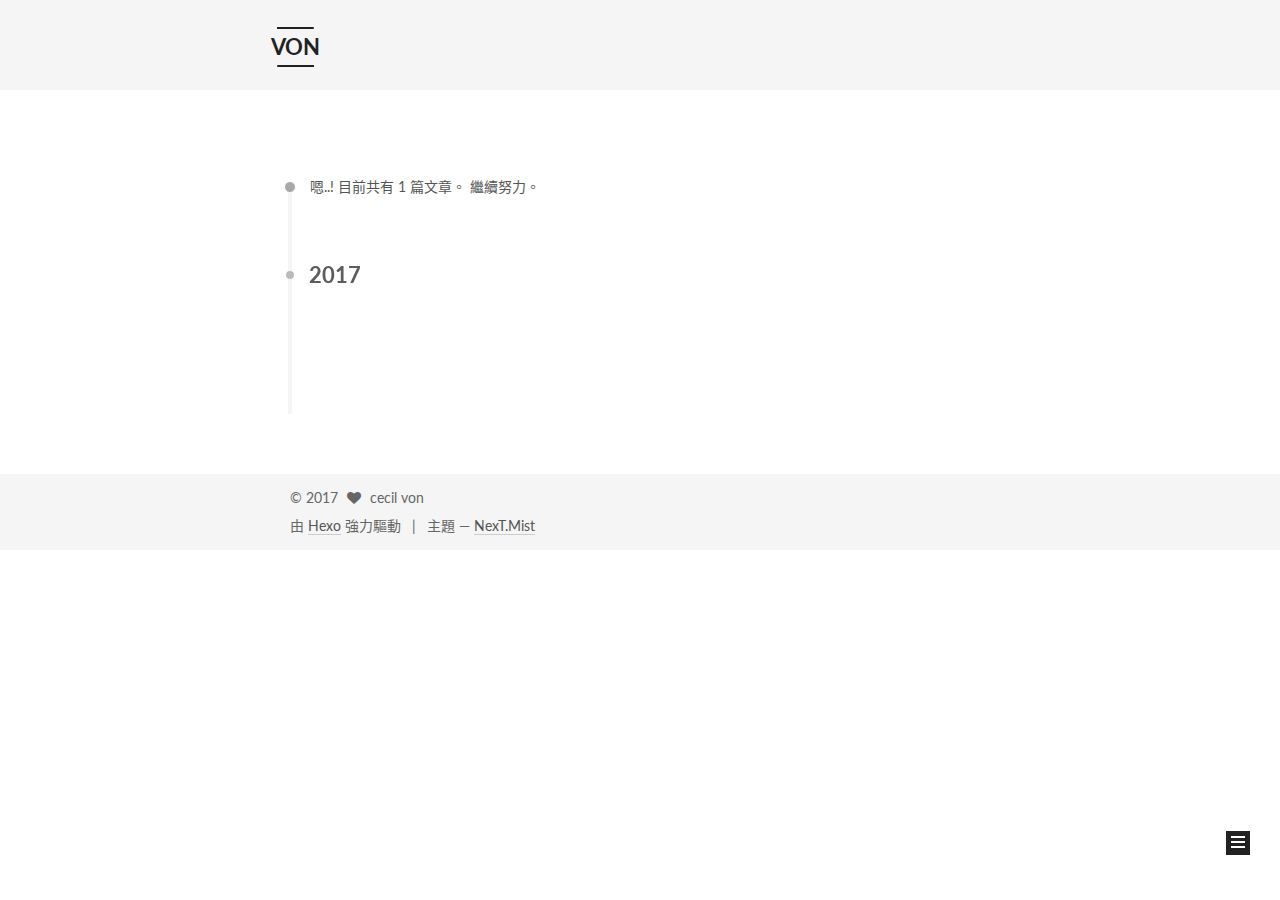
==== commit f81d9a5d: "Site updated: 2017-08-17 16:09:12" ====
--- a/archives/index.html
+++ b/archives/index.html
@@ -5,7 +5,7 @@
   
 
 
-<html class="theme-next gemini use-motion" lang="zh-hk">
+<html class="theme-next mist use-motion" lang="zh-hk">
 <head>
   <meta charset="UTF-8"/>
 <meta http-equiv="X-UA-Compatible" content="IE=edge" />
@@ -111,7 +111,7 @@
   var NexT = window.NexT || {};
   var CONFIG = {
     root: '/',
-    scheme: 'Gemini',
+    scheme: 'Mist',
     sidebar: {"position":"left","display":"post","offset":12,"offset_float":12,"b2t":false,"scrollpercent":false,"onmobile":false},
     fancybox: true,
     tabs: true,
@@ -278,7 +278,7 @@
 
       <h2 class="post-title">
         
-            <a class="post-title-link" href="/2017/08/17/vlog/" itemprop="url">
+            <a class="post-title-link" href="/2017/08/17/VON-风子/" itemprop="url">
               
                 <span itemprop="name">未命名</span>
               
@@ -288,7 +288,7 @@
 
       <div class="post-meta">
         <time class="post-time" itemprop="dateCreated"
-              datetime="2017-08-17T15:23:54+08:00"
+              datetime="2017-08-17T16:07:38+08:00"
               content="2017-08-17" >
           08-17
         </time>
@@ -417,7 +417,7 @@
   <div class="theme-info">
     主題 &mdash;
     <a class="theme-link" href="https://github.com/iissnan/hexo-theme-next">
-      NexT.Gemini
+      NexT.Mist
     </a>
   </div>
 
@@ -503,13 +503,6 @@
   
   
 
-
-  <script type="text/javascript" src="/js/src/affix.js?v=5.1.2"></script>
-
-  <script type="text/javascript" src="/js/src/schemes/pisces.js?v=5.1.2"></script>
-
-
-
   
   
     <script type="text/javascript" id="motion.page.archive">
--- a/css/main.css
+++ b/css/main.css
@@ -189,7 +189,7 @@
   font-size: 14px;
   line-height: 2;
   color: #555;
-  background: #eee;
+  background: #fff;
 }
 @media (max-width: 767px) {
   body {
@@ -226,51 +226,51 @@
   margin: 20px 0 15px;
 }
 h1 {
+  font-size: 24px;
+}
+@media (max-width: 767px) {
+  h1 {
+    font-size: 20px;
+  }
+}
+h2 {
   font-size: 22px;
 }
 @media (max-width: 767px) {
-  h1 {
+  h2 {
     font-size: 18px;
   }
 }
-h2 {
+h3 {
   font-size: 20px;
 }
 @media (max-width: 767px) {
-  h2 {
+  h3 {
     font-size: 16px;
   }
 }
-h3 {
+h4 {
   font-size: 18px;
 }
 @media (max-width: 767px) {
-  h3 {
+  h4 {
     font-size: 14px;
   }
 }
-h4 {
+h5 {
   font-size: 16px;
 }
 @media (max-width: 767px) {
-  h4 {
+  h5 {
     font-size: 12px;
   }
 }
-h5 {
+h6 {
   font-size: 14px;
 }
 @media (max-width: 767px) {
-  h5 {
+  h6 {
     font-size: 10px;
-  }
-}
-h6 {
-  font-size: 12px;
-}
-@media (max-width: 767px) {
-  h6 {
-    font-size: 8px;
   }
 }
 p {
@@ -444,7 +444,7 @@
 .header-inner {
   margin: 0 auto;
   padding: 100px 0 70px;
-  width: calc(100% - 252px);
+  width: 700px;
 }
 @media (min-width: 1600px) {
   .container .header-inner {
@@ -453,7 +453,7 @@
 }
 .main-inner {
   margin: 0 auto;
-  width: calc(100% - 252px);
+  width: 700px;
 }
 @media (min-width: 1600px) {
   .container .main-inner {
@@ -467,7 +467,7 @@
 .footer-inner {
   box-sizing: border-box;
   margin: 20px auto;
-  width: calc(100% - 252px);
+  width: 700px;
 }
 @media (min-width: 1600px) {
   .container .footer-inner {
@@ -643,8 +643,8 @@
 @media (min-width: 992px) {
   .full-image.full-image.full-image {
     max-width: none;
-    width: 118%;
-    margin: 0 -9%;
+    width: 110%;
+    margin: 25px -5%;
   }
 }
 .blockquote-center,
@@ -932,7 +932,7 @@
   font-size: 14px;
   color: #fff;
   background: #222;
-  border: 2px solid #555;
+  border: 2px solid #222;
   text-decoration: none;
   border-radius: 0;
   transition-property: background-color;
@@ -943,8 +943,8 @@
 .btn:hover,
 .post-button .btn:hover {
   border-color: #222;
-  color: #fff;
-  background: #222;
+  color: #222;
+  background: #fff;
 }
 .btn-bar {
   display: block;
@@ -1049,7 +1049,7 @@
   width: 24px;
   background: #222;
   font-size: 12px;
-  opacity: 0.6;
+  opacity: 1;
   color: #fff;
   cursor: pointer;
   text-align: center;
@@ -1070,7 +1070,7 @@
   }
 }
 .back-to-top.back-to-top-on {
-  bottom: 30px;
+  bottom: 19px;
 }
 .header {
   background: transparent;
@@ -1084,7 +1084,7 @@
 }
 .site-meta {
   margin: 0;
-  text-align: center;
+  text-align: left;
 }
 @media (max-width: 767px) {
   .site-meta {
@@ -1095,12 +1095,12 @@
   position: relative;
   display: inline-block;
   padding: 0 40px;
-  color: #fff;
+  color: #222;
   background: #222;
   border-bottom: none;
 }
 .brand:hover {
-  color: #fff;
+  color: #222;
 }
 .logo {
   display: inline-block;
@@ -1119,7 +1119,7 @@
 .site-subtitle {
   margin-top: 10px;
   font-size: 13px;
-  color: #ddd;
+  color: #999;
 }
 .use-motion .brand {
   opacity: 0;
@@ -1192,8 +1192,7 @@
   transition-timing-function: ease-in-out;
   transition-delay: 0s;
 }
-.menu .menu-item a:hover,
-.menu-item-active a {
+.menu .menu-item a:hover {
   border-bottom-color: #222;
 }
 .menu .menu-item .fa {
@@ -1321,7 +1320,7 @@
 .posts-collapse {
   position: relative;
   z-index: 1010;
-  margin-left: 55px;
+  margin-left: 0;
 }
 .posts-collapse::after {
   content: " ";
@@ -1529,8 +1528,8 @@
 .post-button .btn {
   color: #555;
   font-size: 14px;
-  background: #fff;
-  border-radius: 2px;
+  background: transparent;
+  border-radius: 0;
   line-height: 2;
   margin: 0 4px 8px 4px;
 }
@@ -1722,20 +1721,20 @@
   display: block;
   margin: 0 auto;
   padding: 2px;
-  max-width: 120px;
+  max-width: 96px;
   height: auto;
-  border: 1px solid #eee;
+  border: 2px solid #333;
 }
 .site-author-name {
-  margin: 0;
+  margin: 5px 0 0;
   text-align: center;
-  color: #222;
-  font-weight: 600;
+  color: #f5f5f5;
+  font-weight: normal;
 }
 .site-description {
-  margin-top: 0;
+  margin-top: 5px;
   text-align: center;
-  font-size: 13px;
+  font-size: 14px;
   color: #999;
 }
 .site-state {
@@ -1747,7 +1746,7 @@
 .site-state-item {
   display: inline-block;
   padding: 0 15px;
-  border-left: 1px solid #eee;
+  border-left: 1px solid #333;
 }
 .site-state-item:first-child {
   border-left: none;
@@ -1760,11 +1759,11 @@
   text-align: center;
   color: inherit;
   font-weight: 600;
-  font-size: 16px;
+  font-size: 18px;
 }
 .site-state-item-name {
   font-size: 13px;
-  color: #999;
+  color: inherit;
 }
 .feed-link {
   margin-top: 20px;
@@ -1809,7 +1808,7 @@
   width: 4px;
   height: 4px;
   border-radius: 50%;
-  background: #5c4e6c;
+  background: #ff87be;
 }
 .links-of-blogroll {
   font-size: 13px;
@@ -1847,7 +1846,7 @@
   color: #555;
 }
 .sidebar-nav li:hover {
-  color: #fc6423;
+  color: #f5f5f5;
 }
 .page-post-detail .sidebar-nav-toc {
   padding: 0 5px;
@@ -1856,11 +1855,11 @@
   margin-left: 10px;
 }
 .sidebar-nav .sidebar-nav-active {
-  color: #fc6423;
-  border-bottom-color: #fc6423;
+  color: #87daff;
+  border-bottom-color: #87daff;
 }
 .sidebar-nav .sidebar-nav-active:hover {
-  color: #fc6423;
+  color: #87daff;
 }
 .sidebar-panel {
   display: none;
@@ -1893,12 +1892,12 @@
   transition-timing-function: ease-in-out;
   transition-delay: 0s;
   transition-property: all;
-  color: #666;
+  color: #999;
+  border-bottom-color: #555;
+}
+.post-toc ol a:hover {
+  color: #ccc;
   border-bottom-color: #ccc;
-}
-.post-toc ol a:hover {
-  color: #000;
-  border-bottom-color: #000;
 }
 .post-toc .nav-item {
   overflow: hidden;
@@ -1919,14 +1918,14 @@
   display: block;
 }
 .post-toc .nav .active > a {
-  color: #fc6423;
-  border-bottom-color: #fc6423;
+  color: #87daff;
+  border-bottom-color: #87daff;
 }
 .post-toc .nav .active-current > a {
-  color: #fc6423;
+  color: #87daff;
 }
 .post-toc .nav .active-current > a:hover {
-  color: #fc6423;
+  color: #87daff;
 }
 .footer {
   font-size: 14px;
@@ -2569,407 +2568,324 @@
   }
 }
 .page-post-detail .sidebar-toggle-line {
-  background: #fc6423;
+  background: #87daff;
 }
 .page-post-detail .comments {
   overflow: hidden;
 }
+h1,
+h2,
+h3,
+h4,
+h5,
+h6 {
+  margin: 20px 0 10px;
+}
+p {
+  margin: 0 0 25px 0;
+}
+a {
+  border-bottom-color: #ccc;
+}
+hr {
+  margin: 20px 0;
+  height: 2px;
+}
+.main-inner {
+  margin-top: 80px;
+}
 .header {
-  position: relative;
+  background: #f5f5f5;
+}
+.header-inner {
+  padding: 25px 0 20px;
+}
+.header-inner:before,
+.header-inner:after {
+  content: " ";
+  display: table;
+}
+.header-inner:after {
+  clear: both;
+}
+@media (max-width: 767px) {
+  .header-inner {
+    width: auto;
+    margin-bottom: 50px;
+    padding: 10px;
+  }
+}
+.site-meta {
+  float: left;
+  margin-left: -20px;
+  line-height: normal;
+}
+@media (max-width: 767px) {
+  .site-meta {
+    margin-left: 10px;
+  }
+}
+.site-meta .brand {
+  padding: 2px 1px;
+  background: none;
+}
+@media (max-width: 767px) {
+  .site-meta .brand {
+    display: block;
+  }
+}
+.site-meta .logo {
+  display: none;
+}
+.site-meta .site-title {
+  font-size: 22px;
+  font-weight: bolder;
+}
+@media (max-width: 767px) {
+  .site-meta .site-title {
+    line-height: 34px;
+  }
+}
+.logo-line-before,
+.logo-line-after {
+  display: block;
+  overflow: hidden;
   margin: 0 auto;
   width: 75%;
 }
-@media (min-width: 768px) and (max-width: 991px) {
-  .header {
-    width: auto;
-  }
-}
-@media (max-width: 767px) {
-  .header {
-    width: auto;
-  }
-}
-.header-inner {
-  position: absolute;
-  top: 0;
-  overflow: hidden;
+@media (max-width: 767px) {
+  .logo-line-before,
+  .logo-line-after {
+    display: none;
+  }
+}
+.logo-line-before i,
+.logo-line-after i {
+  position: relative;
+  display: block;
+  height: 2px;
+  background: #222;
+}
+@media (max-width: 767px) {
+  .logo-line-before i,
+  .logo-line-after i {
+    height: 3px;
+  }
+}
+.use-motion .logo-line-before i {
+  left: -100%;
+}
+.use-motion .logo-line-after i {
+  right: -100%;
+}
+.site-subtitle {
+  display: none;
+}
+.site-nav-toggle {
+  position: static;
+  float: right;
+}
+.menu {
+  float: right;
+  margin: 8px 0 0 0;
+}
+@media (max-width: 767px) {
+  .menu {
+    margin: 20px 0 0 0;
+    padding: 0;
+  }
+}
+.menu br {
+  display: none;
+}
+.menu .menu-item {
+  margin: 0;
+}
+@media (max-width: 767px) {
+  .menu .menu-item {
+    display: block;
+  }
+}
+.menu .menu-item a {
+  padding: 0 10px;
+  background: none;
+  border: none;
+  border-radius: 2px;
+  transition-property: background;
+}
+@media (max-width: 767px) {
+  .menu .menu-item a {
+    text-align: left;
+  }
+}
+.menu .menu-item a:hover {
+  background: #e1e1e1;
+}
+.menu a::before {
+  display: none;
+}
+@media (max-width: 767px) {
+  .menu a::before {
+    display: block;
+  }
+}
+@media (max-width: 767px) {
+  .menu {
+    float: none;
+  }
+}
+.site-search form {
+  display: none;
+}
+.posts-expand {
+  padding-top: 0;
+}
+.posts-expand .post-title,
+.posts-expand .post-meta {
+  text-align: left;
+}
+@media (max-width: 767px) {
+  .posts-expand .post-title,
+  .posts-expand .post-meta {
+    text-align: center;
+  }
+}
+.posts-expand .post-eof {
+  display: none;
+}
+.posts-expand .post {
+  margin-top: 120px;
+}
+.posts-expand .post:first-child {
+  margin-top: 0;
+}
+.posts-expand .post-meta {
+  margin-top: 5px;
+  margin-bottom: 20px;
+}
+.posts-expand .post-title {
+  position: relative;
+  font-size: 26px;
+  font-weight: 400;
+}
+@media (max-width: 767px) {
+  .posts-expand .post-title {
+    font-size: 20px;
+  }
+}
+@media (min-width: 1600px) {
+  .posts-expand .post-title {
+    font-size: 26px;
+  }
+}
+.posts-expand .post-title:hover:before {
+  background: #222;
+}
+.posts-expand .post-body img {
+  margin: 0;
+}
+.posts-expand .post-tags {
+  text-align: left;
+}
+.posts-expand .post-tags a {
+  padding: 1px 5px;
+  background: #f5f5f5;
+  border-bottom: none;
+}
+.posts-expand .post-tags a:hover {
+  background: #ccc;
+}
+.posts-expand .post-nav {
+  margin-top: 40px;
+}
+.post-button {
+  margin-top: 20px;
+  text-align: left;
+}
+.post-button a {
+  margin: 0 8px 8px 0 !important;
   padding: 0;
-  width: 240px;
-  background: #fff;
-  box-shadow: 0 2px 2px 0 rgba(0,0,0,0.12), 0 3px 1px -2px rgba(0,0,0,0.06), 0 1px 5px 0 rgba(0,0,0,0.12);
-  border-radius: initial;
+  font-size: 14px;
+  color: #666;
+  background: none;
+  border: none;
+  border-bottom: 2px solid #666;
+  transition-property: border;
+}
+@media (max-width: 767px) {
+  .post-button a {
+    font-size: 12px;
+  }
 }
 @media (min-width: 1600px) {
-  .container .header-inner {
-    width: 240px;
-  }
-}
-@media (min-width: 768px) and (max-width: 991px) {
-  .header-inner {
-    position: relative;
-    width: auto;
-    border-radius: initial;
-  }
-}
-@media (max-width: 767px) {
-  .header-inner {
-    position: relative;
-    width: auto;
-    border-radius: initial;
-  }
-}
-.main:before,
-.main:after {
-  content: " ";
-  display: table;
-}
-.main:after {
-  clear: both;
-}
-.container .main-inner {
-  width: 75%;
-}
-@media (min-width: 768px) and (max-width: 991px) {
+  .post-button a {
+    font-size: 16px;
+  }
+}
+.post-button a:hover {
+  border-bottom-color: #222;
+}
+.links-of-blogroll-inline .links-of-blogroll-item {
+  display: inline-block;
+}
+.btn {
+  padding: 0 10px;
+  border-width: 2px;
+  border-radius: 0;
+}
+.headband {
+  display: none;
+}
+.site-search {
+  position: relative;
+  float: right;
+  margin-top: 5px;
+  padding-top: 3px;
+}
+@media (max-width: 767px) {
+  .site-search {
+    float: none;
+    padding: 0 10px;
+  }
+}
+@media (max-width: 767px) {
   .container .main-inner {
     width: auto;
   }
 }
-@media (max-width: 767px) {
-  .container .main-inner {
-    width: auto;
-  }
-}
-.content-wrap {
-  float: right;
-  box-sizing: border-box;
-  padding: 40px;
-  width: calc(100% - 252px);
-  background: #fff;
-  min-height: 700px;
-  box-shadow: 0 2px 2px 0 rgba(0,0,0,0.12), 0 3px 1px -2px rgba(0,0,0,0.06), 0 1px 5px 0 rgba(0,0,0,0.12);
-  border-radius: initial;
-}
-@media (min-width: 768px) and (max-width: 991px) {
-  .content-wrap {
-    width: 100%;
-    padding: 20px;
-    border-radius: initial;
-  }
-}
-@media (max-width: 767px) {
-  .content-wrap {
-    width: 100%;
-    padding: 20px;
-    min-height: auto;
-    border-radius: initial;
-  }
-}
-.sidebar {
-  position: static;
-  float: left;
-  margin-top: 300px;
-  width: 240px;
-  background: #eee;
-  box-shadow: none;
-}
-@media (min-width: 768px) and (max-width: 991px) {
-  .sidebar {
-    display: none;
-  }
-}
-@media (max-width: 767px) {
-  .sidebar {
-    display: none;
-  }
-}
-.sidebar-toggle {
+.page-post-detail .post-title,
+.page-post-detail .post-meta {
+  text-align: center;
+}
+.page-post-detail .post-title:before {
   display: none;
 }
+.page-post-detail .post-meta {
+  margin-bottom: 60px;
+}
+.pagination {
+  margin: 120px 0 0;
+  text-align: left;
+}
+@media (max-width: 767px) {
+  .pagination {
+    margin: 80px 10px 0;
+    text-align: center;
+  }
+}
+.footer {
+  margin-top: 80px;
+  padding: 10px 0;
+  background: #f5f5f5;
+  color: #666;
+}
 .footer-inner {
-  width: 75%;
-  padding-left: 260px;
-}
-@media (min-width: 768px) and (max-width: 991px) {
+  margin: 0 auto;
+  text-align: left;
+}
+@media (max-width: 767px) {
   .footer-inner {
     width: auto;
-    padding-left: 0 !important;
-    padding-right: 0 !important;
-  }
-}
-@media (max-width: 767px) {
-  .footer-inner {
-    width: auto;
-    padding-left: 0 !important;
-    padding-right: 0 !important;
-  }
-}
-.sidebar-position-right .header-inner {
-  right: 0;
-}
-.sidebar-position-right .content-wrap {
-  float: left;
-}
-.sidebar-position-right .sidebar {
-  float: right;
-}
-.sidebar-position-right .footer-inner {
-  padding-left: 0;
-  padding-right: 260px;
-}
-.site-brand-wrapper {
-  position: relative;
-}
-.site-meta {
-  padding: 20px 0;
-  color: #fff;
-  background: #222;
-}
-@media (min-width: 768px) and (max-width: 991px) {
-  .site-meta {
-    box-shadow: 0 0 16px rgba(0,0,0,0.5);
-  }
-}
-@media (max-width: 767px) {
-  .site-meta {
-    box-shadow: 0 0 16px rgba(0,0,0,0.5);
-  }
-}
-.brand {
-  padding: 0;
-  background: none;
-}
-.brand:hover {
-  color: #fff;
-}
-.site-subtitle {
-  margin: 10px 10px 0;
-  font-weight: initial;
-}
-.site-search form {
-  display: none;
-}
-.site-nav {
-  border-top: none;
-}
-@media (min-width: 768px) and (max-width: 991px) {
-  .site-nav {
-    display: none !important;
-  }
-}
-@media (min-width: 768px) and (max-width: 991px) {
-  .site-nav-on {
-    display: block !important;
-  }
-}
-.menu .menu-item {
-  display: block;
-  margin: 0;
-}
-.menu .menu-item a {
-  position: relative;
-  box-sizing: border-box;
-  padding: 5px 20px;
-  text-align: left;
-  line-height: inherit;
-  transition-property: background-color;
-  transition-duration: 0.2s;
-  transition-timing-function: ease-in-out;
-  transition-delay: 0s;
-}
-.menu .menu-item a:hover,
-.menu-item-active a {
-  background: #f9f9f9;
-  border-bottom-color: #fff;
-}
-.menu .menu-item br {
-  display: none;
-}
-.menu-item-active a:after {
-  content: " ";
-  position: absolute;
-  top: 50%;
-  margin-top: -3px;
-  right: 15px;
-  width: 6px;
-  height: 6px;
-  border-radius: 50%;
-  background-color: #bbb;
-}
-.btn-bar {
-  background-color: #fff;
-}
-.site-nav-toggle {
-  left: 20px;
-  top: 50%;
-  -webkit-transform: translateY(-50%);
-  -webkit-transform: translateY(-50%);
-  -moz-transform: translateY(-50%);
-  -ms-transform: translateY(-50%);
-  -o-transform: translateY(-50%);
-  transform: translateY(-50%);
-}
-@media (min-width: 768px) and (max-width: 991px) {
-  .site-nav-toggle {
-    display: block;
-  }
-}
-.use-motion .sidebar .motion-element {
-  opacity: 1;
-}
-.sidebar {
-  display: none;
-  right: auto;
-  bottom: auto;
-  -webkit-transform: none;
-}
-.sidebar-inner {
-  box-sizing: border-box;
-  width: 240px;
-  color: #555;
-  background: #fff;
-  box-shadow: 0 2px 2px 0 rgba(0,0,0,0.12), 0 3px 1px -2px rgba(0,0,0,0.06), 0 1px 5px 0 rgba(0,0,0,0.12), 0 -1px 0.5px 0 rgba(0,0,0,0.09);
-  border-radius: initial;
-}
-.sidebar-inner.affix {
-  position: fixed;
-  top: 12px;
-}
-.site-overview {
-  margin: 0 2px;
-  text-align: left;
-}
-.site-author:before,
-.site-author:after {
-  content: " ";
-  display: table;
-}
-.site-author:after {
-  clear: both;
-}
-.sidebar a {
-  color: #555;
-}
-.sidebar a:hover {
-  color: #222;
-}
-.links-of-author-item a:before {
-  display: none;
-}
-.links-of-author-item a {
-  border-bottom: none;
-  text-decoration: underline;
-}
-.feed-link {
-  border-top: 1px dotted #ccc;
-  border-bottom: 1px dotted #ccc;
-  text-align: center;
-}
-.feed-link a {
-  display: block;
-  color: #fc6423;
-  border: none;
-}
-.feed-link a:hover {
-  background: none;
-  color: #e34603;
-}
-.feed-link a:hover i {
-  color: #e34603;
-}
-.links-of-author-item {
-  margin: 5px 0 0;
-  width: 50%;
-}
-.links-of-author-item a {
-  max-width: 216px;
-  box-sizing: border-box;
-  display: inline-block;
-  margin-right: 0;
-  margin-bottom: 0;
-  padding: 0 5px;
-  overflow: hidden;
-  white-space: nowrap;
-  text-overflow: ellipsis;
-}
-.links-of-author-item a {
-  display: block;
-  text-decoration: none;
-}
-.links-of-author-item a:hover {
-  border-radius: 4px;
-  background: #eee;
-}
-.links-of-author-item .fa {
-  margin-right: 2px;
-  font-size: 16px;
-}
-.links-of-author-item .fa-globe {
-  font-size: 15px;
-}
-.links-of-blogroll {
-  text-align: center;
-  margin-top: 20px;
-  padding: 3px 0 0;
-  border-top: 1px dotted #ccc;
-}
-.links-of-blogroll-title {
-  margin-top: 0;
-}
-.links-of-blogroll-item {
-  padding: 0;
-}
-.links-of-blogroll-inline:before,
-.links-of-blogroll-inline:after {
-  content: " ";
-  display: table;
-}
-.links-of-blogroll-inline:after {
-  clear: both;
-}
-.links-of-blogroll-inline .links-of-blogroll-item {
-  margin: 5px 0 0;
-  width: 50%;
-  display: inline-block;
-  width: unset;
-}
-.links-of-blogroll-inline .links-of-blogroll-item a {
-  max-width: 216px;
-  box-sizing: border-box;
-  display: inline-block;
-  margin-right: 0;
-  margin-bottom: 0;
-  padding: 0 5px;
-  overflow: hidden;
-  white-space: nowrap;
-  text-overflow: ellipsis;
-}
-@media (max-width: 767px) {
-  .post-body {
-    text-align: justify;
-  }
-}
-.content-wrap {
-  padding: initial;
-  background: initial;
-  box-shadow: initial;
-  border-radius: initial;
-}
-.post-block {
-  margin-bottom: 12px;
-  background: #fff;
-  padding: 40px;
-  box-shadow: 0 2px 2px 0 rgba(0,0,0,0.12), 0 3px 1px -2px rgba(0,0,0,0.06), 0 1px 5px 0 rgba(0,0,0,0.12);
-  border-radius: initial;
-}
-.posts-expand {
-  padding-top: initial;
-}
-.post-eof {
-  display: none !important;
-}
-.main {
-  padding-bottom: initial;
-}
-.footer {
-  bottom: auto;
-}
+    text-align: center;
+  }
+}
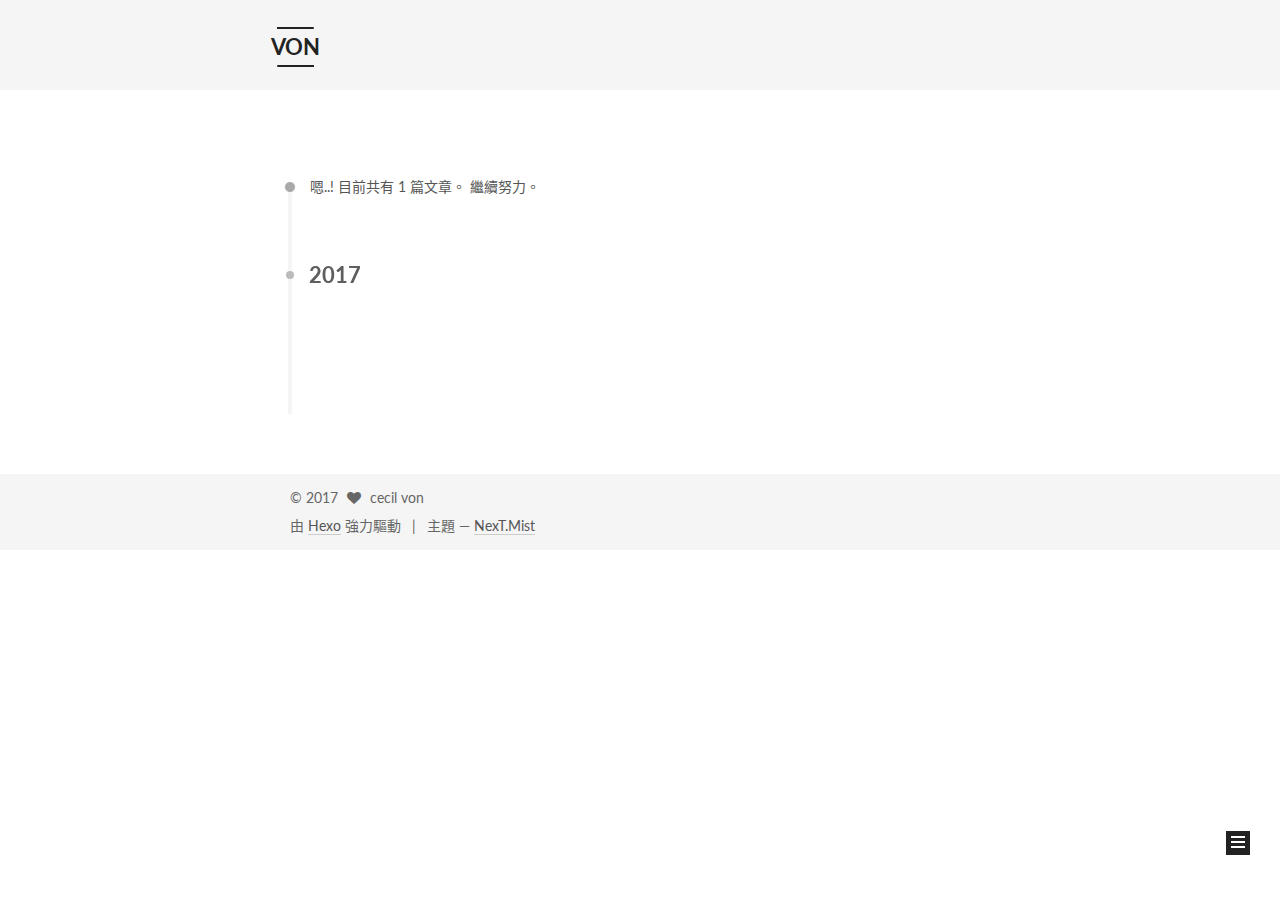
==== commit d8ab0323: "Site updated: 2017-08-17 16:20:14" ====
--- a/archives/index.html
+++ b/archives/index.html
@@ -340,7 +340,7 @@
       <section class="site-overview sidebar-panel sidebar-panel-active">
         <div class="site-author motion-element" itemprop="author" itemscope itemtype="http://schema.org/Person">
           <img class="site-author-image" itemprop="image"
-               src="/images/avatar.gif"
+               src="/von1.jpg"
                alt="cecil von" />
           <p class="site-author-name" itemprop="name">cecil von</p>
            
--- a/css/main.css
+++ b/css/main.css
@@ -1808,7 +1808,7 @@
   width: 4px;
   height: 4px;
   border-radius: 50%;
-  background: #ff87be;
+  background: #b8af45;
 }
 .links-of-blogroll {
   font-size: 13px;
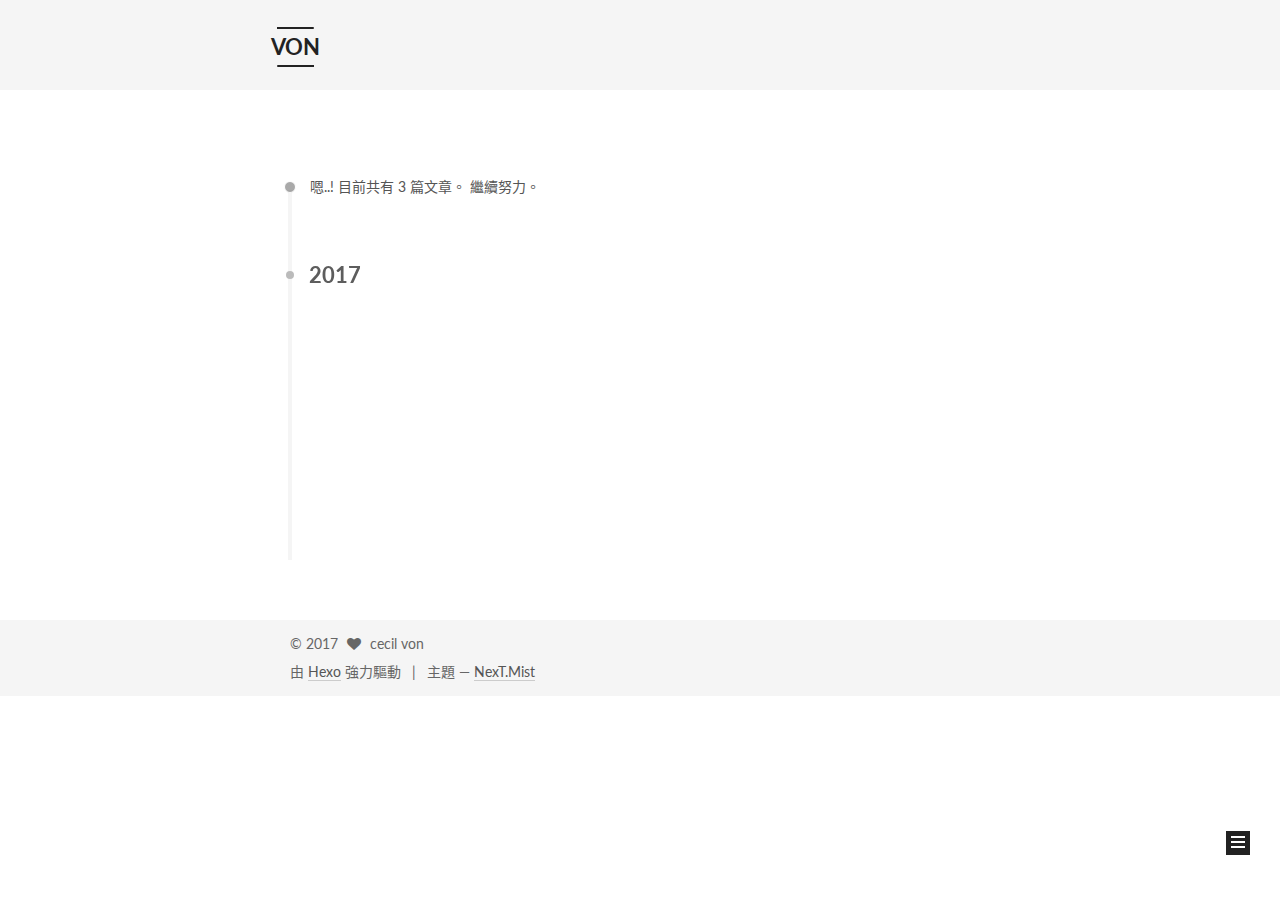
==== commit f56a4fe2: "Site updated: 2017-08-17 16:25:25" ====
--- a/archives/index.html
+++ b/archives/index.html
@@ -94,16 +94,16 @@
 
 
 
-<meta name="description" content="lift">
+<meta name="description" content="我不知道我在哪里，但我知道我已经在路上了">
 <meta property="og:type" content="website">
 <meta property="og:title" content="VON">
 <meta property="og:url" content="http://yoursite.com/archives/index.html">
 <meta property="og:site_name" content="VON">
-<meta property="og:description" content="lift">
+<meta property="og:description" content="我不知道我在哪里，但我知道我已经在路上了">
 <meta property="og:locale" content="zh-hk">
 <meta name="twitter:card" content="summary">
 <meta name="twitter:title" content="VON">
-<meta name="twitter:description" content="lift">
+<meta name="twitter:description" content="我不知道我在哪里，但我知道我已经在路上了">
 
 
 
@@ -254,7 +254,7 @@
         
           
         
-        嗯..! 目前共有 1 篇文章。 繼續努力。
+        嗯..! 目前共有 3 篇文章。 繼續努力。
       </span>
 
       
@@ -268,6 +268,80 @@
           <div class="collection-title">
             <h2 class="archive-year motion-element" id="archive-year-2017">2017</h2>
           </div>
+        
+        
+
+        
+
+  <article class="post post-type-normal" itemscope itemtype="http://schema.org/Article">
+    <header class="post-header">
+
+      <h2 class="post-title">
+        
+            <a class="post-title-link" href="/2017/08/17/myself/" itemprop="url">
+              
+                <span itemprop="name">未命名</span>
+              
+            </a>
+        
+      </h2>
+
+      <div class="post-meta">
+        <time class="post-time" itemprop="dateCreated"
+              datetime="2017-08-17T16:24:17+08:00"
+              content="2017-08-17" >
+          08-17
+        </time>
+      </div>
+
+    </header>
+  </article>
+
+
+
+      
+
+        
+        
+        
+
+        
+        
+
+        
+
+  <article class="post post-type-normal" itemscope itemtype="http://schema.org/Article">
+    <header class="post-header">
+
+      <h2 class="post-title">
+        
+            <a class="post-title-link" href="/2017/08/17/vlog/" itemprop="url">
+              
+                <span itemprop="name">未命名</span>
+              
+            </a>
+        
+      </h2>
+
+      <div class="post-meta">
+        <time class="post-time" itemprop="dateCreated"
+              datetime="2017-08-17T16:23:06+08:00"
+              content="2017-08-17" >
+          08-17
+        </time>
+      </div>
+
+    </header>
+  </article>
+
+
+
+      
+
+        
+        
+        
+
         
         
 
@@ -344,7 +418,7 @@
                alt="cecil von" />
           <p class="site-author-name" itemprop="name">cecil von</p>
            
-              <p class="site-description motion-element" itemprop="description">lift</p>
+              <p class="site-description motion-element" itemprop="description">我不知道我在哪里，但我知道我已经在路上了</p>
           
         </div>
         <nav class="site-state motion-element">
@@ -352,7 +426,7 @@
           
             <div class="site-state-item site-state-posts">
               <a href="/archives/">
-                <span class="site-state-item-count">1</span>
+                <span class="site-state-item-count">3</span>
                 <span class="site-state-item-name">文章</span>
               </a>
             </div>
--- a/css/main.css
+++ b/css/main.css
@@ -1808,7 +1808,7 @@
   width: 4px;
   height: 4px;
   border-radius: 50%;
-  background: #b8af45;
+  background: #3688be;
 }
 .links-of-blogroll {
   font-size: 13px;
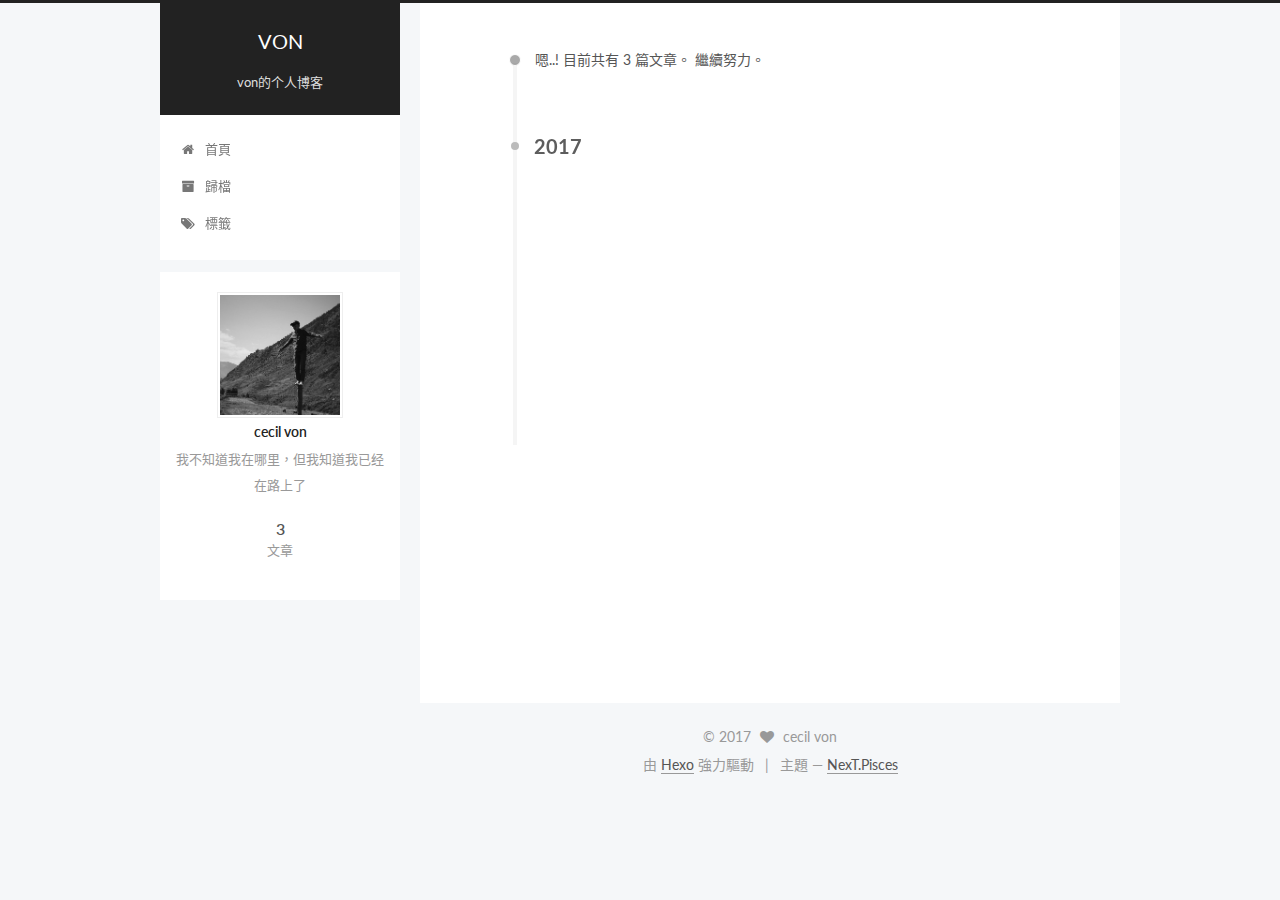
==== commit 5d936f5e: "Site updated: 2017-08-17 16:28:19" ====
--- a/archives/index.html
+++ b/archives/index.html
@@ -5,7 +5,7 @@
   
 
 
-<html class="theme-next mist use-motion" lang="zh-hk">
+<html class="theme-next pisces use-motion" lang="zh-hk">
 <head>
   <meta charset="UTF-8"/>
 <meta http-equiv="X-UA-Compatible" content="IE=edge" />
@@ -111,7 +111,7 @@
   var NexT = window.NexT || {};
   var CONFIG = {
     root: '/',
-    scheme: 'Mist',
+    scheme: 'Pisces',
     sidebar: {"position":"left","display":"post","offset":12,"offset_float":12,"b2t":false,"scrollpercent":false,"onmobile":false},
     fancybox: true,
     tabs: true,
@@ -491,7 +491,7 @@
   <div class="theme-info">
     主題 &mdash;
     <a class="theme-link" href="https://github.com/iissnan/hexo-theme-next">
-      NexT.Mist
+      NexT.Pisces
     </a>
   </div>
 
@@ -577,6 +577,13 @@
   
   
 
+
+  <script type="text/javascript" src="/js/src/affix.js?v=5.1.2"></script>
+
+  <script type="text/javascript" src="/js/src/schemes/pisces.js?v=5.1.2"></script>
+
+
+
   
   
     <script type="text/javascript" id="motion.page.archive">
--- a/css/main.css
+++ b/css/main.css
@@ -189,7 +189,7 @@
   font-size: 14px;
   line-height: 2;
   color: #555;
-  background: #fff;
+  background: #f5f7f9;
 }
 @media (max-width: 767px) {
   body {
@@ -226,51 +226,51 @@
   margin: 20px 0 15px;
 }
 h1 {
-  font-size: 24px;
+  font-size: 22px;
 }
 @media (max-width: 767px) {
   h1 {
-    font-size: 20px;
+    font-size: 18px;
   }
 }
 h2 {
-  font-size: 22px;
+  font-size: 20px;
 }
 @media (max-width: 767px) {
   h2 {
-    font-size: 18px;
+    font-size: 16px;
   }
 }
 h3 {
-  font-size: 20px;
+  font-size: 18px;
 }
 @media (max-width: 767px) {
   h3 {
-    font-size: 16px;
+    font-size: 14px;
   }
 }
 h4 {
-  font-size: 18px;
+  font-size: 16px;
 }
 @media (max-width: 767px) {
   h4 {
-    font-size: 14px;
+    font-size: 12px;
   }
 }
 h5 {
-  font-size: 16px;
+  font-size: 14px;
 }
 @media (max-width: 767px) {
   h5 {
-    font-size: 12px;
+    font-size: 10px;
   }
 }
 h6 {
-  font-size: 14px;
+  font-size: 12px;
 }
 @media (max-width: 767px) {
   h6 {
-    font-size: 10px;
+    font-size: 8px;
   }
 }
 p {
@@ -643,8 +643,8 @@
 @media (min-width: 992px) {
   .full-image.full-image.full-image {
     max-width: none;
-    width: 110%;
-    margin: 25px -5%;
+    width: 118%;
+    margin: 0 -9%;
   }
 }
 .blockquote-center,
@@ -932,7 +932,7 @@
   font-size: 14px;
   color: #fff;
   background: #222;
-  border: 2px solid #222;
+  border: 2px solid #555;
   text-decoration: none;
   border-radius: 0;
   transition-property: background-color;
@@ -943,8 +943,8 @@
 .btn:hover,
 .post-button .btn:hover {
   border-color: #222;
-  color: #222;
-  background: #fff;
+  color: #fff;
+  background: #222;
 }
 .btn-bar {
   display: block;
@@ -1049,7 +1049,7 @@
   width: 24px;
   background: #222;
   font-size: 12px;
-  opacity: 1;
+  opacity: 0.6;
   color: #fff;
   cursor: pointer;
   text-align: center;
@@ -1070,7 +1070,7 @@
   }
 }
 .back-to-top.back-to-top-on {
-  bottom: 19px;
+  bottom: 30px;
 }
 .header {
   background: transparent;
@@ -1084,7 +1084,7 @@
 }
 .site-meta {
   margin: 0;
-  text-align: left;
+  text-align: center;
 }
 @media (max-width: 767px) {
   .site-meta {
@@ -1095,12 +1095,12 @@
   position: relative;
   display: inline-block;
   padding: 0 40px;
-  color: #222;
+  color: #fff;
   background: #222;
   border-bottom: none;
 }
 .brand:hover {
-  color: #222;
+  color: #fff;
 }
 .logo {
   display: inline-block;
@@ -1119,7 +1119,7 @@
 .site-subtitle {
   margin-top: 10px;
   font-size: 13px;
-  color: #999;
+  color: #ddd;
 }
 .use-motion .brand {
   opacity: 0;
@@ -1192,7 +1192,8 @@
   transition-timing-function: ease-in-out;
   transition-delay: 0s;
 }
-.menu .menu-item a:hover {
+.menu .menu-item a:hover,
+.menu-item-active a {
   border-bottom-color: #222;
 }
 .menu .menu-item .fa {
@@ -1320,7 +1321,7 @@
 .posts-collapse {
   position: relative;
   z-index: 1010;
-  margin-left: 0;
+  margin-left: 55px;
 }
 .posts-collapse::after {
   content: " ";
@@ -1528,8 +1529,8 @@
 .post-button .btn {
   color: #555;
   font-size: 14px;
-  background: transparent;
-  border-radius: 0;
+  background: #fff;
+  border-radius: 2px;
   line-height: 2;
   margin: 0 4px 8px 4px;
 }
@@ -1721,20 +1722,20 @@
   display: block;
   margin: 0 auto;
   padding: 2px;
-  max-width: 96px;
+  max-width: 120px;
   height: auto;
-  border: 2px solid #333;
+  border: 1px solid #eee;
 }
 .site-author-name {
-  margin: 5px 0 0;
+  margin: 0;
   text-align: center;
-  color: #f5f5f5;
-  font-weight: normal;
+  color: #222;
+  font-weight: 600;
 }
 .site-description {
-  margin-top: 5px;
+  margin-top: 0;
   text-align: center;
-  font-size: 14px;
+  font-size: 13px;
   color: #999;
 }
 .site-state {
@@ -1746,7 +1747,7 @@
 .site-state-item {
   display: inline-block;
   padding: 0 15px;
-  border-left: 1px solid #333;
+  border-left: 1px solid #eee;
 }
 .site-state-item:first-child {
   border-left: none;
@@ -1759,11 +1760,11 @@
   text-align: center;
   color: inherit;
   font-weight: 600;
-  font-size: 18px;
+  font-size: 16px;
 }
 .site-state-item-name {
   font-size: 13px;
-  color: inherit;
+  color: #999;
 }
 .feed-link {
   margin-top: 20px;
@@ -1808,7 +1809,7 @@
   width: 4px;
   height: 4px;
   border-radius: 50%;
-  background: #3688be;
+  background: #38ac8c;
 }
 .links-of-blogroll {
   font-size: 13px;
@@ -1846,7 +1847,7 @@
   color: #555;
 }
 .sidebar-nav li:hover {
-  color: #f5f5f5;
+  color: #fc6423;
 }
 .page-post-detail .sidebar-nav-toc {
   padding: 0 5px;
@@ -1855,11 +1856,11 @@
   margin-left: 10px;
 }
 .sidebar-nav .sidebar-nav-active {
-  color: #87daff;
-  border-bottom-color: #87daff;
+  color: #fc6423;
+  border-bottom-color: #fc6423;
 }
 .sidebar-nav .sidebar-nav-active:hover {
-  color: #87daff;
+  color: #fc6423;
 }
 .sidebar-panel {
   display: none;
@@ -1892,12 +1893,12 @@
   transition-timing-function: ease-in-out;
   transition-delay: 0s;
   transition-property: all;
-  color: #999;
-  border-bottom-color: #555;
+  color: #666;
+  border-bottom-color: #ccc;
 }
 .post-toc ol a:hover {
-  color: #ccc;
-  border-bottom-color: #ccc;
+  color: #000;
+  border-bottom-color: #000;
 }
 .post-toc .nav-item {
   overflow: hidden;
@@ -1918,14 +1919,14 @@
   display: block;
 }
 .post-toc .nav .active > a {
-  color: #87daff;
-  border-bottom-color: #87daff;
+  color: #fc6423;
+  border-bottom-color: #fc6423;
 }
 .post-toc .nav .active-current > a {
-  color: #87daff;
+  color: #fc6423;
 }
 .post-toc .nav .active-current > a:hover {
-  color: #87daff;
+  color: #fc6423;
 }
 .footer {
   font-size: 14px;
@@ -2330,6 +2331,16 @@
   transform: translate(-50%, -50%);
   color: #ccc;
 }
+@media (min-width: 768px) and (max-width: 991px) {
+  .busuanzi-count {
+    width: auto;
+  }
+}
+@media (max-width: 767px) {
+  .busuanzi-count {
+    width: auto;
+  }
+}
 .site-uv,
 .site-pv,
 .page-pv {
@@ -2568,324 +2579,382 @@
   }
 }
 .page-post-detail .sidebar-toggle-line {
-  background: #87daff;
+  background: #fc6423;
 }
 .page-post-detail .comments {
   overflow: hidden;
 }
-h1,
-h2,
-h3,
-h4,
-h5,
-h6 {
-  margin: 20px 0 10px;
-}
-p {
-  margin: 0 0 25px 0;
-}
-a {
-  border-bottom-color: #ccc;
-}
-hr {
-  margin: 20px 0;
-  height: 2px;
-}
-.main-inner {
-  margin-top: 80px;
-}
 .header {
-  background: #f5f5f5;
+  position: relative;
+  margin: 0 auto;
+  width: 960px;
+}
+@media (min-width: 768px) and (max-width: 991px) {
+  .header {
+    width: auto;
+  }
+}
+@media (max-width: 767px) {
+  .header {
+    width: auto;
+  }
 }
 .header-inner {
-  padding: 25px 0 20px;
-}
-.header-inner:before,
-.header-inner:after {
+  position: absolute;
+  top: 0;
+  overflow: hidden;
+  padding: 0;
+  width: 240px;
+  background: #fff;
+  box-shadow: initial;
+  border-radius: initial;
+}
+@media (min-width: 1600px) {
+  .container .header-inner {
+    width: 240px;
+  }
+}
+@media (min-width: 768px) and (max-width: 991px) {
+  .header-inner {
+    position: relative;
+    width: auto;
+    border-radius: initial;
+  }
+}
+@media (max-width: 767px) {
+  .header-inner {
+    position: relative;
+    width: auto;
+    border-radius: initial;
+  }
+}
+.main:before,
+.main:after {
   content: " ";
   display: table;
 }
-.header-inner:after {
+.main:after {
   clear: both;
 }
-@media (max-width: 767px) {
-  .header-inner {
+.container .main-inner {
+  width: 960px;
+}
+@media (min-width: 768px) and (max-width: 991px) {
+  .container .main-inner {
     width: auto;
-    margin-bottom: 50px;
-    padding: 10px;
-  }
+  }
+}
+@media (max-width: 767px) {
+  .container .main-inner {
+    width: auto;
+  }
+}
+.content-wrap {
+  float: right;
+  box-sizing: border-box;
+  padding: 40px;
+  width: 700px;
+  background: #fff;
+  min-height: 700px;
+  box-shadow: initial;
+  border-radius: initial;
+}
+@media (min-width: 768px) and (max-width: 991px) {
+  .content-wrap {
+    width: 100%;
+    padding: 20px;
+    border-radius: initial;
+  }
+}
+@media (max-width: 767px) {
+  .content-wrap {
+    width: 100%;
+    padding: 20px;
+    min-height: auto;
+    border-radius: initial;
+  }
+}
+.sidebar {
+  position: static;
+  float: left;
+  margin-top: 300px;
+  width: 240px;
+  background: #f5f7f9;
+  box-shadow: none;
+}
+@media (min-width: 768px) and (max-width: 991px) {
+  .sidebar {
+    display: none;
+  }
+}
+@media (max-width: 767px) {
+  .sidebar {
+    display: none;
+  }
+}
+.sidebar-toggle {
+  display: none;
+}
+.footer-inner {
+  width: 960px;
+  padding-left: 260px;
+}
+@media (min-width: 768px) and (max-width: 991px) {
+  .footer-inner {
+    width: auto;
+    padding-left: 0 !important;
+    padding-right: 0 !important;
+  }
+}
+@media (max-width: 767px) {
+  .footer-inner {
+    width: auto;
+    padding-left: 0 !important;
+    padding-right: 0 !important;
+  }
+}
+.sidebar-position-right .header-inner {
+  right: 0;
+}
+.sidebar-position-right .content-wrap {
+  float: left;
+}
+.sidebar-position-right .sidebar {
+  float: right;
+}
+.sidebar-position-right .footer-inner {
+  padding-left: 0;
+  padding-right: 260px;
+}
+.site-brand-wrapper {
+  position: relative;
 }
 .site-meta {
-  float: left;
-  margin-left: -20px;
-  line-height: normal;
-}
-@media (max-width: 767px) {
+  padding: 20px 0;
+  color: #fff;
+  background: #222;
+}
+@media (min-width: 768px) and (max-width: 991px) {
   .site-meta {
-    margin-left: 10px;
-  }
-}
-.site-meta .brand {
-  padding: 2px 1px;
+    box-shadow: 0 0 16px rgba(0,0,0,0.5);
+  }
+}
+@media (max-width: 767px) {
+  .site-meta {
+    box-shadow: 0 0 16px rgba(0,0,0,0.5);
+  }
+}
+.brand {
+  padding: 0;
   background: none;
 }
-@media (max-width: 767px) {
-  .site-meta .brand {
-    display: block;
-  }
-}
-.site-meta .logo {
-  display: none;
-}
-.site-meta .site-title {
-  font-size: 22px;
-  font-weight: bolder;
-}
-@media (max-width: 767px) {
-  .site-meta .site-title {
-    line-height: 34px;
-  }
-}
-.logo-line-before,
-.logo-line-after {
-  display: block;
-  overflow: hidden;
-  margin: 0 auto;
-  width: 75%;
-}
-@media (max-width: 767px) {
-  .logo-line-before,
-  .logo-line-after {
-    display: none;
-  }
-}
-.logo-line-before i,
-.logo-line-after i {
-  position: relative;
-  display: block;
-  height: 2px;
-  background: #222;
-}
-@media (max-width: 767px) {
-  .logo-line-before i,
-  .logo-line-after i {
-    height: 3px;
-  }
-}
-.use-motion .logo-line-before i {
-  left: -100%;
-}
-.use-motion .logo-line-after i {
-  right: -100%;
+.brand:hover {
+  color: #fff;
 }
 .site-subtitle {
-  display: none;
-}
-.site-nav-toggle {
-  position: static;
-  float: right;
-}
-.menu {
-  float: right;
-  margin: 8px 0 0 0;
-}
-@media (max-width: 767px) {
-  .menu {
-    margin: 20px 0 0 0;
-    padding: 0;
-  }
-}
-.menu br {
-  display: none;
-}
-.menu .menu-item {
-  margin: 0;
-}
-@media (max-width: 767px) {
-  .menu .menu-item {
-    display: block;
-  }
-}
-.menu .menu-item a {
-  padding: 0 10px;
-  background: none;
-  border: none;
-  border-radius: 2px;
-  transition-property: background;
-}
-@media (max-width: 767px) {
-  .menu .menu-item a {
-    text-align: left;
-  }
-}
-.menu .menu-item a:hover {
-  background: #e1e1e1;
-}
-.menu a::before {
-  display: none;
-}
-@media (max-width: 767px) {
-  .menu a::before {
-    display: block;
-  }
-}
-@media (max-width: 767px) {
-  .menu {
-    float: none;
-  }
+  margin: 10px 10px 0;
+  font-weight: initial;
 }
 .site-search form {
   display: none;
 }
-.posts-expand {
-  padding-top: 0;
-}
-.posts-expand .post-title,
-.posts-expand .post-meta {
+.site-nav {
+  border-top: none;
+}
+@media (min-width: 768px) and (max-width: 991px) {
+  .site-nav {
+    display: none !important;
+  }
+}
+@media (min-width: 768px) and (max-width: 991px) {
+  .site-nav-on {
+    display: block !important;
+  }
+}
+.menu .menu-item {
+  display: block;
+  margin: 0;
+}
+.menu .menu-item a {
+  position: relative;
+  box-sizing: border-box;
+  padding: 5px 20px;
   text-align: left;
-}
-@media (max-width: 767px) {
-  .posts-expand .post-title,
-  .posts-expand .post-meta {
-    text-align: center;
-  }
-}
-.posts-expand .post-eof {
+  line-height: inherit;
+  transition-property: background-color;
+  transition-duration: 0.2s;
+  transition-timing-function: ease-in-out;
+  transition-delay: 0s;
+}
+.menu .menu-item a:hover,
+.menu-item-active a {
+  background: #f9f9f9;
+  border-bottom-color: #fff;
+}
+.menu .menu-item br {
   display: none;
 }
-.posts-expand .post {
-  margin-top: 120px;
-}
-.posts-expand .post:first-child {
+.menu-item-active a:after {
+  content: " ";
+  position: absolute;
+  top: 50%;
+  margin-top: -3px;
+  right: 15px;
+  width: 6px;
+  height: 6px;
+  border-radius: 50%;
+  background-color: #bbb;
+}
+.btn-bar {
+  background-color: #fff;
+}
+.site-nav-toggle {
+  left: 20px;
+  top: 50%;
+  -webkit-transform: translateY(-50%);
+  -webkit-transform: translateY(-50%);
+  -moz-transform: translateY(-50%);
+  -ms-transform: translateY(-50%);
+  -o-transform: translateY(-50%);
+  transform: translateY(-50%);
+}
+@media (min-width: 768px) and (max-width: 991px) {
+  .site-nav-toggle {
+    display: block;
+  }
+}
+.use-motion .sidebar .motion-element {
+  opacity: 1;
+}
+.sidebar {
+  display: none;
+  right: auto;
+  bottom: auto;
+  -webkit-transform: none;
+}
+.sidebar-inner {
+  box-sizing: border-box;
+  width: 240px;
+  color: #555;
+  background: #fff;
+  box-shadow: initial;
+  border-radius: initial;
+}
+.sidebar-inner.affix {
+  position: fixed;
+  top: 12px;
+}
+.site-overview {
+  margin: 0 2px;
+  text-align: left;
+}
+.site-author:before,
+.site-author:after {
+  content: " ";
+  display: table;
+}
+.site-author:after {
+  clear: both;
+}
+.sidebar a {
+  color: #555;
+}
+.sidebar a:hover {
+  color: #222;
+}
+.links-of-author-item a:before {
+  display: none;
+}
+.links-of-author-item a {
+  border-bottom: none;
+  text-decoration: underline;
+}
+.feed-link {
+  border-top: 1px dotted #ccc;
+  border-bottom: 1px dotted #ccc;
+  text-align: center;
+}
+.feed-link a {
+  display: block;
+  color: #fc6423;
+  border: none;
+}
+.feed-link a:hover {
+  background: none;
+  color: #e34603;
+}
+.feed-link a:hover i {
+  color: #e34603;
+}
+.links-of-author-item {
+  margin: 5px 0 0;
+  width: 50%;
+}
+.links-of-author-item a {
+  max-width: 216px;
+  box-sizing: border-box;
+  display: inline-block;
+  margin-right: 0;
+  margin-bottom: 0;
+  padding: 0 5px;
+  overflow: hidden;
+  white-space: nowrap;
+  text-overflow: ellipsis;
+}
+.links-of-author-item a {
+  display: block;
+  text-decoration: none;
+}
+.links-of-author-item a:hover {
+  border-radius: 4px;
+  background: #eee;
+}
+.links-of-author-item .fa {
+  margin-right: 2px;
+  font-size: 16px;
+}
+.links-of-author-item .fa-globe {
+  font-size: 15px;
+}
+.links-of-blogroll {
+  text-align: center;
+  margin-top: 20px;
+  padding: 3px 0 0;
+  border-top: 1px dotted #ccc;
+}
+.links-of-blogroll-title {
   margin-top: 0;
 }
-.posts-expand .post-meta {
-  margin-top: 5px;
-  margin-bottom: 20px;
-}
-.posts-expand .post-title {
-  position: relative;
-  font-size: 26px;
-  font-weight: 400;
-}
-@media (max-width: 767px) {
-  .posts-expand .post-title {
-    font-size: 20px;
-  }
-}
-@media (min-width: 1600px) {
-  .posts-expand .post-title {
-    font-size: 26px;
-  }
-}
-.posts-expand .post-title:hover:before {
-  background: #222;
-}
-.posts-expand .post-body img {
-  margin: 0;
-}
-.posts-expand .post-tags {
-  text-align: left;
-}
-.posts-expand .post-tags a {
-  padding: 1px 5px;
-  background: #f5f5f5;
-  border-bottom: none;
-}
-.posts-expand .post-tags a:hover {
-  background: #ccc;
-}
-.posts-expand .post-nav {
-  margin-top: 40px;
-}
-.post-button {
-  margin-top: 20px;
-  text-align: left;
-}
-.post-button a {
-  margin: 0 8px 8px 0 !important;
+.links-of-blogroll-item {
   padding: 0;
-  font-size: 14px;
-  color: #666;
-  background: none;
-  border: none;
-  border-bottom: 2px solid #666;
-  transition-property: border;
-}
-@media (max-width: 767px) {
-  .post-button a {
-    font-size: 12px;
-  }
-}
-@media (min-width: 1600px) {
-  .post-button a {
-    font-size: 16px;
-  }
-}
-.post-button a:hover {
-  border-bottom-color: #222;
+}
+.links-of-blogroll-inline:before,
+.links-of-blogroll-inline:after {
+  content: " ";
+  display: table;
+}
+.links-of-blogroll-inline:after {
+  clear: both;
 }
 .links-of-blogroll-inline .links-of-blogroll-item {
-  display: inline-block;
-}
-.btn {
-  padding: 0 10px;
-  border-width: 2px;
-  border-radius: 0;
-}
-.headband {
-  display: none;
-}
-.site-search {
-  position: relative;
-  float: right;
-  margin-top: 5px;
-  padding-top: 3px;
-}
-@media (max-width: 767px) {
-  .site-search {
-    float: none;
-    padding: 0 10px;
-  }
-}
-@media (max-width: 767px) {
-  .container .main-inner {
-    width: auto;
-  }
-}
-.page-post-detail .post-title,
-.page-post-detail .post-meta {
-  text-align: center;
-}
-.page-post-detail .post-title:before {
-  display: none;
-}
-.page-post-detail .post-meta {
-  margin-bottom: 60px;
-}
-.pagination {
-  margin: 120px 0 0;
-  text-align: left;
-}
-@media (max-width: 767px) {
-  .pagination {
-    margin: 80px 10px 0;
-    text-align: center;
-  }
-}
-.footer {
-  margin-top: 80px;
-  padding: 10px 0;
-  background: #f5f5f5;
-  color: #666;
-}
-.footer-inner {
-  margin: 0 auto;
-  text-align: left;
-}
-@media (max-width: 767px) {
-  .footer-inner {
-    width: auto;
-    text-align: center;
-  }
-}
+  margin: 5px 0 0;
+  width: 50%;
+  display: inline-block;
+  width: unset;
+}
+.links-of-blogroll-inline .links-of-blogroll-item a {
+  max-width: 216px;
+  box-sizing: border-box;
+  display: inline-block;
+  margin-right: 0;
+  margin-bottom: 0;
+  padding: 0 5px;
+  overflow: hidden;
+  white-space: nowrap;
+  text-overflow: ellipsis;
+}
+@media (max-width: 767px) {
+  .post-body {
+    text-align: justify;
+  }
+}
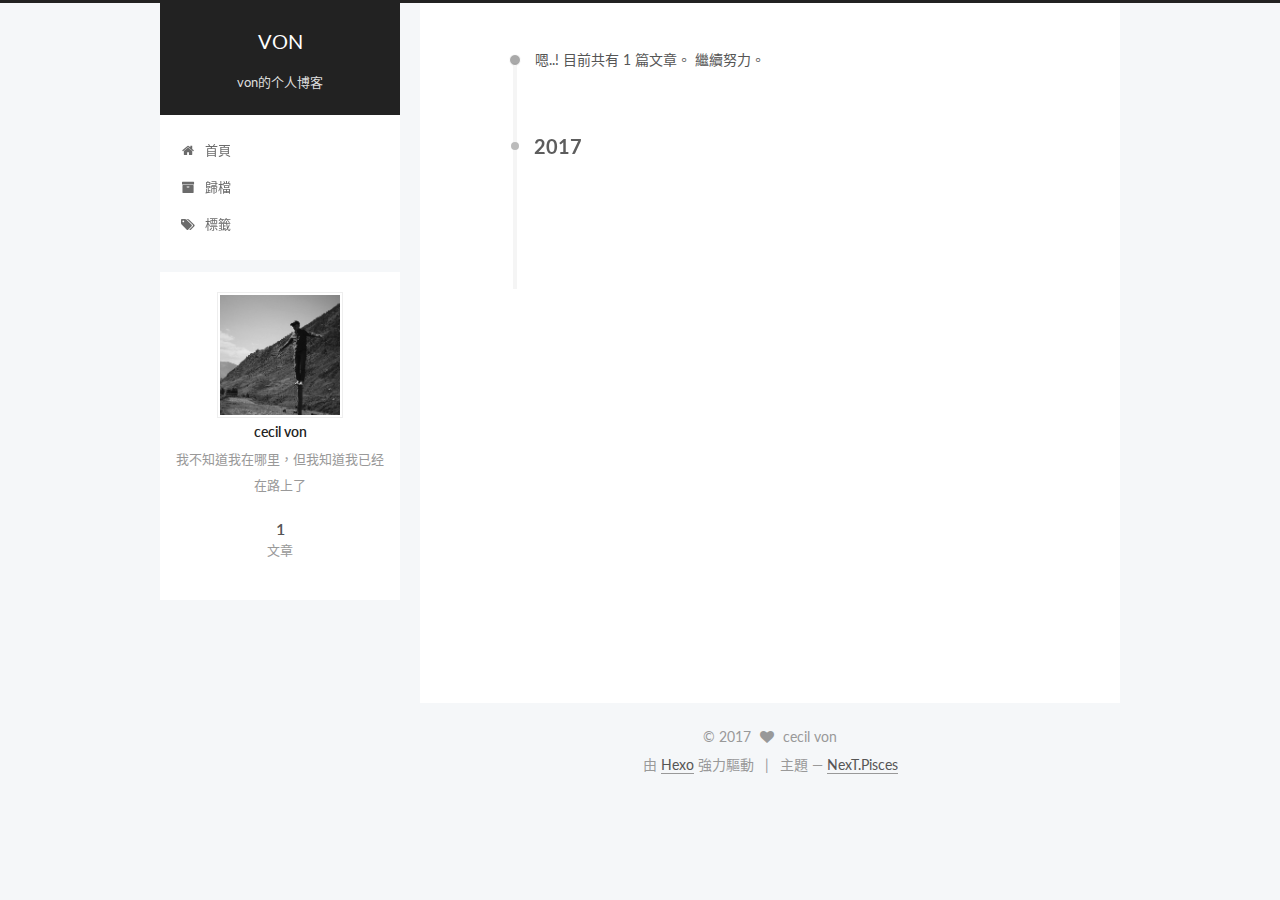
==== commit c5b6417b: "Site updated: 2017-08-17 16:30:39" ====
--- a/archives/index.html
+++ b/archives/index.html
@@ -254,7 +254,7 @@
         
           
         
-        嗯..! 目前共有 3 篇文章。 繼續努力。
+        嗯..! 目前共有 1 篇文章。 繼續努力。
       </span>
 
       
@@ -268,80 +268,6 @@
           <div class="collection-title">
             <h2 class="archive-year motion-element" id="archive-year-2017">2017</h2>
           </div>
-        
-        
-
-        
-
-  <article class="post post-type-normal" itemscope itemtype="http://schema.org/Article">
-    <header class="post-header">
-
-      <h2 class="post-title">
-        
-            <a class="post-title-link" href="/2017/08/17/myself/" itemprop="url">
-              
-                <span itemprop="name">未命名</span>
-              
-            </a>
-        
-      </h2>
-
-      <div class="post-meta">
-        <time class="post-time" itemprop="dateCreated"
-              datetime="2017-08-17T16:24:17+08:00"
-              content="2017-08-17" >
-          08-17
-        </time>
-      </div>
-
-    </header>
-  </article>
-
-
-
-      
-
-        
-        
-        
-
-        
-        
-
-        
-
-  <article class="post post-type-normal" itemscope itemtype="http://schema.org/Article">
-    <header class="post-header">
-
-      <h2 class="post-title">
-        
-            <a class="post-title-link" href="/2017/08/17/vlog/" itemprop="url">
-              
-                <span itemprop="name">未命名</span>
-              
-            </a>
-        
-      </h2>
-
-      <div class="post-meta">
-        <time class="post-time" itemprop="dateCreated"
-              datetime="2017-08-17T16:23:06+08:00"
-              content="2017-08-17" >
-          08-17
-        </time>
-      </div>
-
-    </header>
-  </article>
-
-
-
-      
-
-        
-        
-        
-
         
         
 
@@ -426,7 +352,7 @@
           
             <div class="site-state-item site-state-posts">
               <a href="/archives/">
-                <span class="site-state-item-count">3</span>
+                <span class="site-state-item-count">1</span>
                 <span class="site-state-item-name">文章</span>
               </a>
             </div>
--- a/css/main.css
+++ b/css/main.css
@@ -1809,7 +1809,7 @@
   width: 4px;
   height: 4px;
   border-radius: 50%;
-  background: #38ac8c;
+  background: #edff14;
 }
 .links-of-blogroll {
   font-size: 13px;
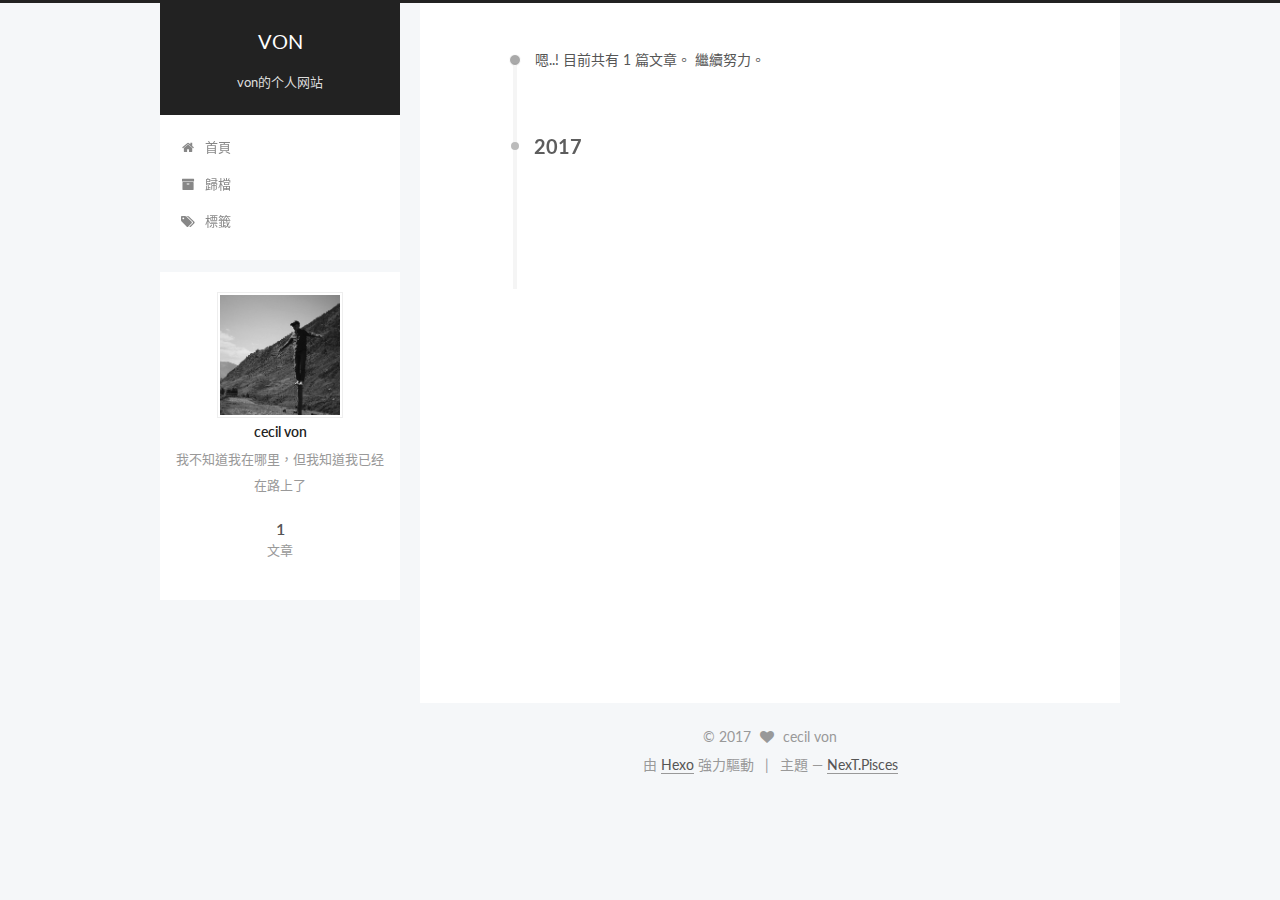
==== commit 1aa80494: "Site updated: 2017-08-17 16:39:05" ====
--- a/archives/index.html
+++ b/archives/index.html
@@ -173,7 +173,7 @@
       </a>
     </div>
       
-        <p class="site-subtitle">von的个人博客</p>
+        <p class="site-subtitle">von的个人网站</p>
       
   </div>
 
--- a/css/main.css
+++ b/css/main.css
@@ -1809,7 +1809,7 @@
   width: 4px;
   height: 4px;
   border-radius: 50%;
-  background: #edff14;
+  background: #2dff63;
 }
 .links-of-blogroll {
   font-size: 13px;
